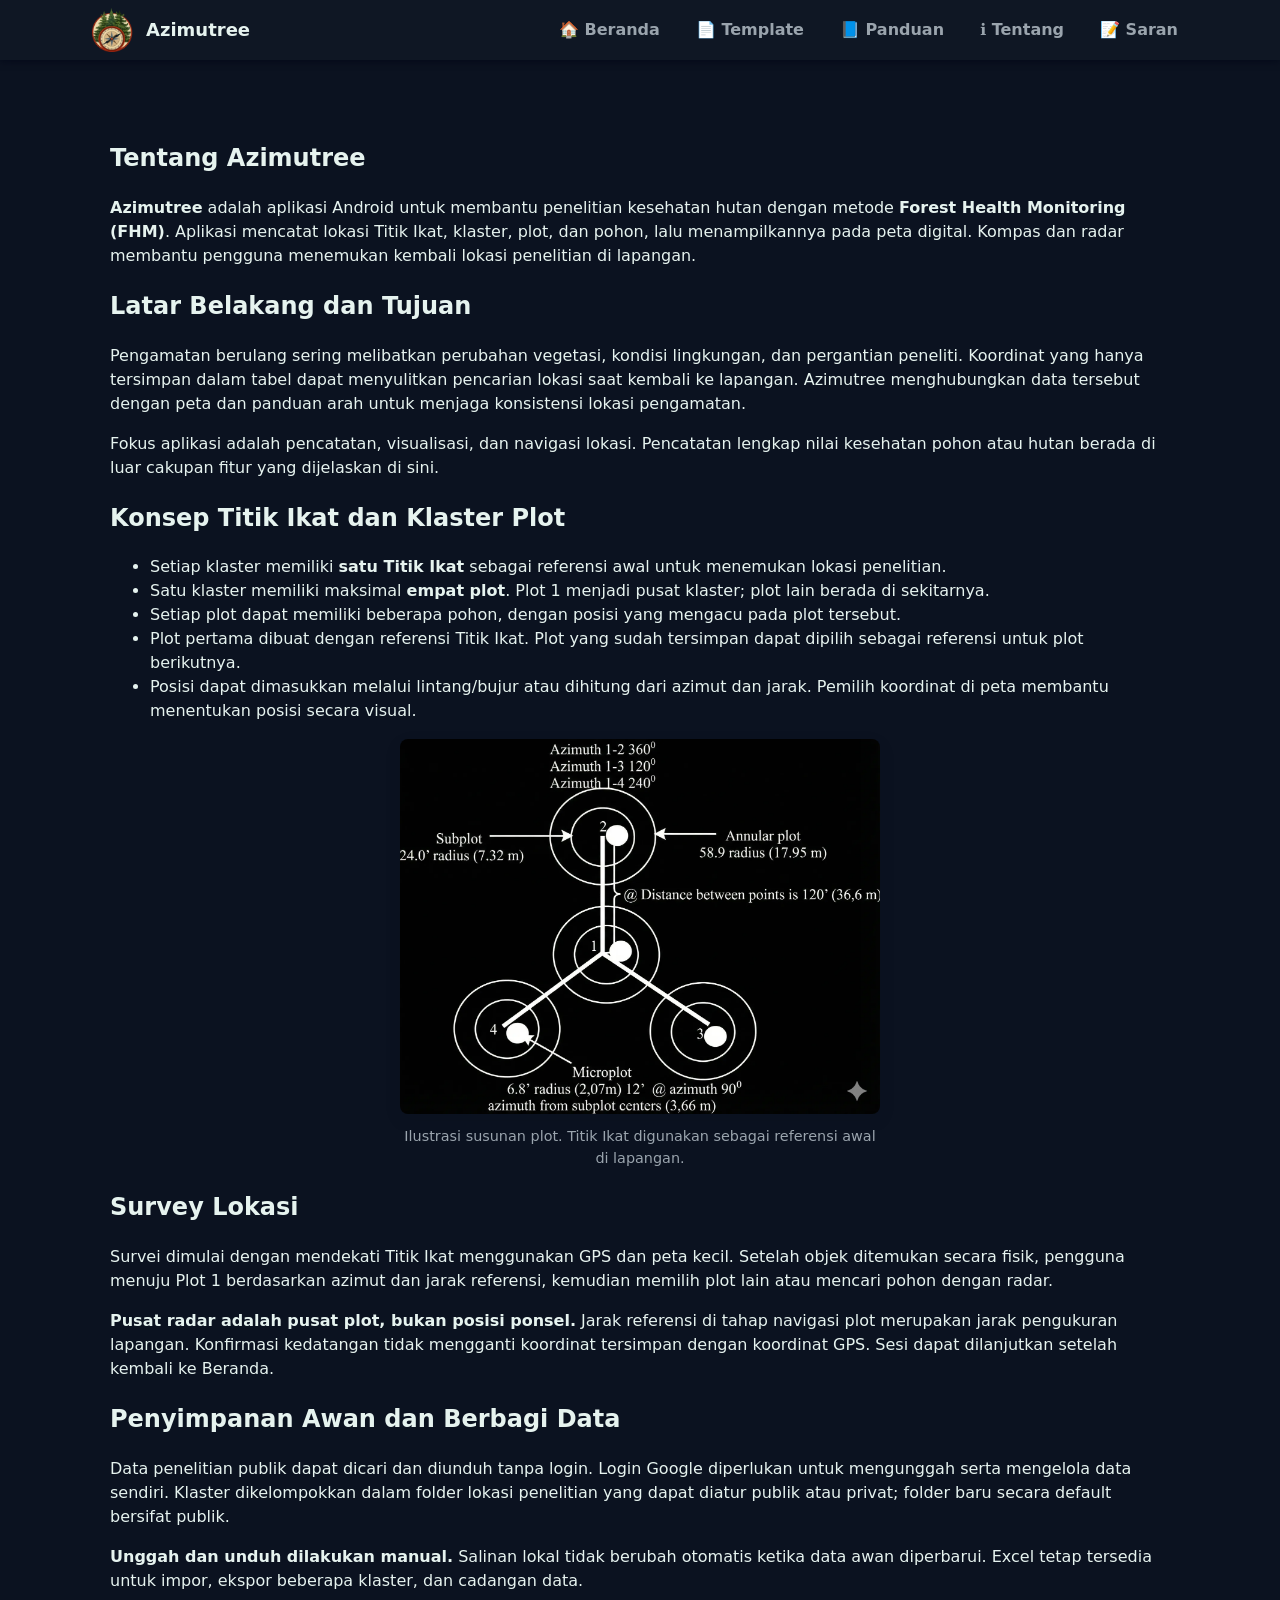
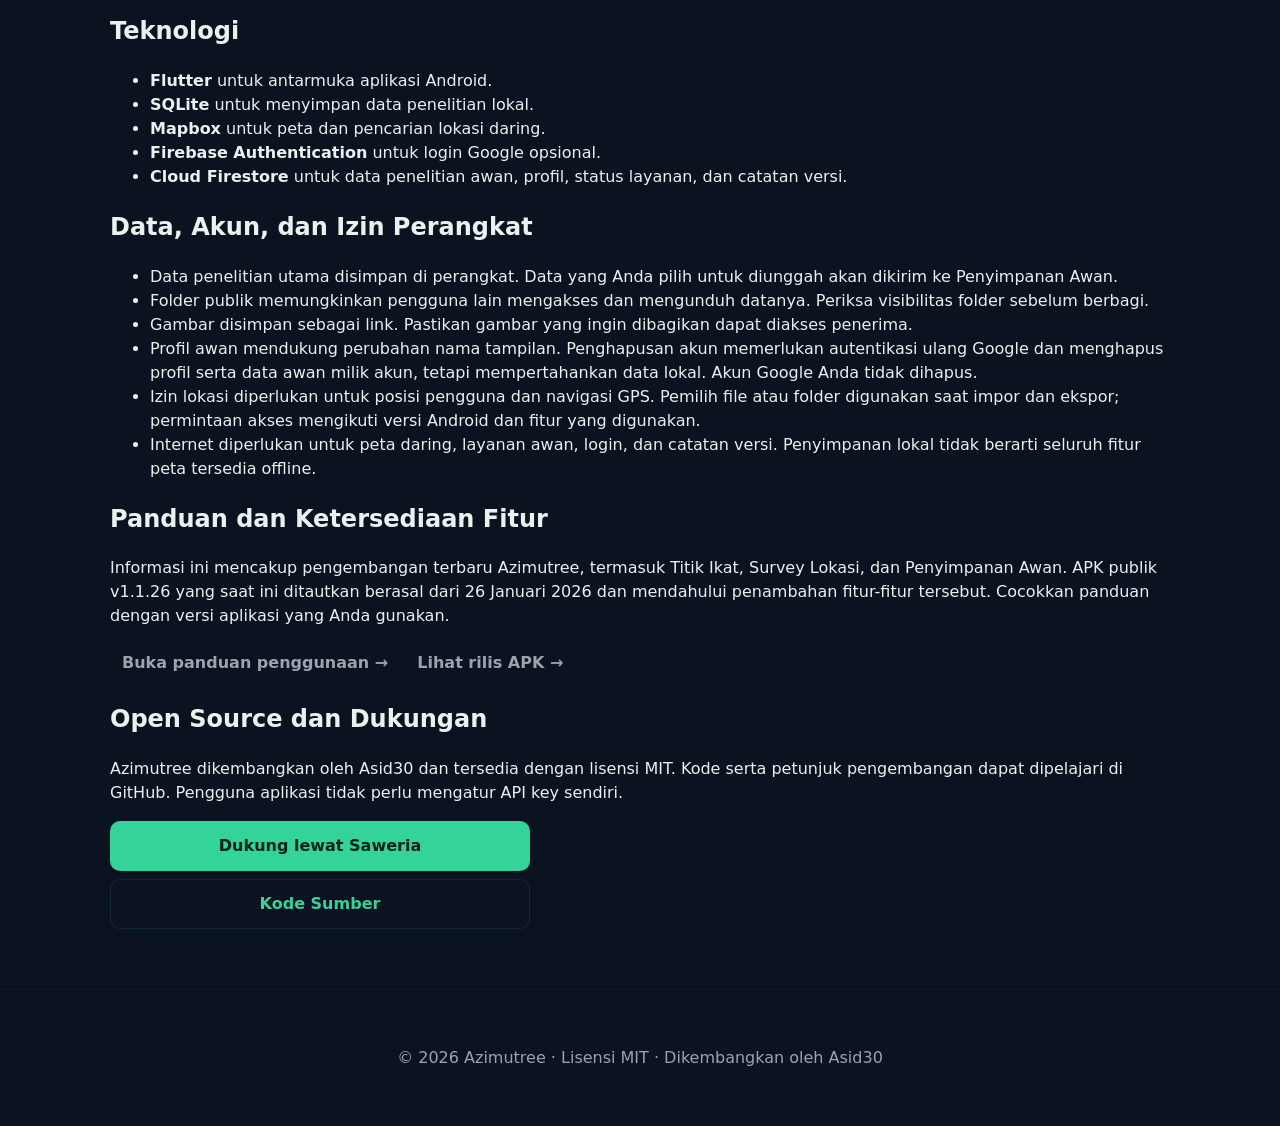
==== site/about/index.html @ f59fd8c0 "feat: static web" ====
<!DOCTYPE html>
<html lang="id"><head><meta charset="utf-8"><meta name="viewport" content="width=device-width,initial-scale=1"><title>Tentang Azimutree — Titik Ikat, Survey Lokasi, dan Penyimpanan Awan</title><meta name="description" content="Kenali Azimutree untuk pemetaan dan navigasi lokasi FHM: Titik Ikat, klaster, plot, pohon, survei lapangan, serta berbagi data penelitian."><link rel="icon" href="../icon.ico"><link rel="stylesheet" href="../assets/css/style.css"></head>
<body><header class="site-header appbar"><div class="container appbar-inner"><div class="appbar-left"><a class="brand" href="../"><img src="../assets/icon-128.webp" alt="Azimutree logo" class="logo"><span class="brand-text">Azimutree</span></a></div><div class="appbar-right"><nav class="appbar-nav" aria-label="Navigasi utama"><a class="app-link" href="../">🏠 Beranda</a><a class="app-link" href="../template/">📄 Template</a><a class="app-link" href="../panduan/">📘 Panduan</a><a class="app-link" href="../about/">ℹ️ Tentang</a><a class="app-link" href="https://forms.gle/7KE2jecH4CiNQxTg9" target="_blank" rel="noopener noreferrer">📝 Saran</a></nav><button id="menuToggle" class="menu-btn" aria-label="Buka menu" aria-controls="menu" aria-expanded="false">☰</button></div></div></header><nav id="menu" class="mobile-sidebar hidden" aria-label="Navigasi seluler" aria-hidden="true"><div class="container"><div class="mobile-sidebar-header"><h3>Menu</h3></div><a class="app-link" href="../">🏠 Beranda</a><a class="app-link" href="../template/">📄 Template</a><a class="app-link" href="../panduan/">📘 Panduan</a><a class="app-link" href="../about/">ℹ️ Tentang</a><a class="app-link" href="https://forms.gle/7KE2jecH4CiNQxTg9" target="_blank" rel="noopener noreferrer">📝 Saran</a></div></nav><main>
<section class="section"><div class="container">
    <h1>Tentang Azimutree</h1>
    <p><strong>Azimutree</strong> adalah aplikasi Android untuk membantu penelitian kesehatan hutan dengan metode <strong>Forest Health Monitoring (FHM)</strong>. Aplikasi mencatat lokasi Titik Ikat, klaster, plot, dan pohon, lalu menampilkannya pada peta digital. Kompas dan radar membantu pengguna menemukan kembali lokasi penelitian di lapangan.</p>
    <h2>Latar Belakang dan Tujuan</h2>
    <p>Pengamatan berulang sering melibatkan perubahan vegetasi, kondisi lingkungan, dan pergantian peneliti. Koordinat yang hanya tersimpan dalam tabel dapat menyulitkan pencarian lokasi saat kembali ke lapangan. Azimutree menghubungkan data tersebut dengan peta dan panduan arah untuk menjaga konsistensi lokasi pengamatan.</p>
    <p>Fokus aplikasi adalah pencatatan, visualisasi, dan navigasi lokasi. Pencatatan lengkap nilai kesehatan pohon atau hutan berada di luar cakupan fitur yang dijelaskan di sini.</p>
    <h2>Konsep Titik Ikat dan Klaster Plot</h2>
    <ul>
        <li>Setiap klaster memiliki <strong>satu Titik Ikat</strong> sebagai referensi awal untuk menemukan lokasi penelitian.</li>
        <li>Satu klaster memiliki maksimal <strong>empat plot</strong>. Plot 1 menjadi pusat klaster; plot lain berada di sekitarnya.</li>
        <li>Setiap plot dapat memiliki beberapa pohon, dengan posisi yang mengacu pada plot tersebut.</li>
        <li>Plot pertama dibuat dengan referensi Titik Ikat. Plot yang sudah tersimpan dapat dipilih sebagai referensi untuk plot berikutnya.</li>
        <li>Posisi dapat dimasukkan melalui lintang/bujur atau dihitung dari azimut dan jarak. Pemilih koordinat di peta membantu menentukan posisi secara visual.</li>
    </ul>
    <figure class="cluster-figure"><img loading="lazy" class="cluster-plot" src="../assets/dark-cl-plot.webp" alt="Ilustrasi susunan klaster dan plot"><figcaption>Ilustrasi susunan plot. Titik Ikat digunakan sebagai referensi awal di lapangan.</figcaption></figure>
    <h2>Survey Lokasi</h2>
    <p>Survei dimulai dengan mendekati Titik Ikat menggunakan GPS dan peta kecil. Setelah objek ditemukan secara fisik, pengguna menuju Plot 1 berdasarkan azimut dan jarak referensi, kemudian memilih plot lain atau mencari pohon dengan radar.</p>
    <p><strong>Pusat radar adalah pusat plot, bukan posisi ponsel.</strong> Jarak referensi di tahap navigasi plot merupakan jarak pengukuran lapangan. Konfirmasi kedatangan tidak mengganti koordinat tersimpan dengan koordinat GPS. Sesi dapat dilanjutkan setelah kembali ke Beranda.</p>
    <h2>Penyimpanan Awan dan Berbagi Data</h2>
    <p>Data penelitian publik dapat dicari dan diunduh tanpa login. Login Google diperlukan untuk mengunggah serta mengelola data sendiri. Klaster dikelompokkan dalam folder lokasi penelitian yang dapat diatur publik atau privat; folder baru secara default bersifat publik.</p>
    <p><strong>Unggah dan unduh dilakukan manual.</strong> Salinan lokal tidak berubah otomatis ketika data awan diperbarui. Excel tetap tersedia untuk impor, ekspor beberapa klaster, dan cadangan data.</p>
    <h2>Teknologi</h2>
    <ul>
        <li><strong>Flutter</strong> untuk antarmuka aplikasi Android.</li>
        <li><strong>SQLite</strong> untuk menyimpan data penelitian lokal.</li>
        <li><strong>Mapbox</strong> untuk peta dan pencarian lokasi daring.</li>
        <li><strong>Firebase Authentication</strong> untuk login Google opsional.</li>
        <li><strong>Cloud Firestore</strong> untuk data penelitian awan, profil, status layanan, dan catatan versi.</li>
    </ul>
    <h2>Data, Akun, dan Izin Perangkat</h2>
    <ul>
        <li>Data penelitian utama disimpan di perangkat. Data yang Anda pilih untuk diunggah akan dikirim ke Penyimpanan Awan.</li>
        <li>Folder publik memungkinkan pengguna lain mengakses dan mengunduh datanya. Periksa visibilitas folder sebelum berbagi.</li>
        <li>Gambar disimpan sebagai link. Pastikan gambar yang ingin dibagikan dapat diakses penerima.</li>
        <li>Profil awan mendukung perubahan nama tampilan. Penghapusan akun memerlukan autentikasi ulang Google dan menghapus profil serta data awan milik akun, tetapi mempertahankan data lokal. Akun Google Anda tidak dihapus.</li>
        <li>Izin lokasi diperlukan untuk posisi pengguna dan navigasi GPS. Pemilih file atau folder digunakan saat impor dan ekspor; permintaan akses mengikuti versi Android dan fitur yang digunakan.</li>
        <li>Internet diperlukan untuk peta daring, layanan awan, login, dan catatan versi. Penyimpanan lokal tidak berarti seluruh fitur peta tersedia offline.</li>
    </ul>
    <h2>Panduan dan Ketersediaan Fitur</h2>
    <p>Informasi ini mencakup pengembangan terbaru Azimutree, termasuk Titik Ikat, Survey Lokasi, dan Penyimpanan Awan. APK publik v1.1.26 yang saat ini ditautkan berasal dari 26 Januari 2026 dan mendahului penambahan fitur-fitur tersebut. Cocokkan panduan dengan versi aplikasi yang Anda gunakan.</p>
    <p><a class="app-link" href="../panduan/">Buka panduan penggunaan →</a> <a class="app-link" href="https://github.com/asid30/azimutree-flutter/releases" target="_blank" rel="noopener noreferrer">Lihat rilis APK →</a></p>
    <h2>Open Source dan Dukungan</h2>
    <p>Azimutree dikembangkan oleh Asid30 dan tersedia dengan lisensi MIT. Kode serta petunjuk pengembangan dapat dipelajari di GitHub. Pengguna aplikasi tidak perlu mengatur API key sendiri.</p>
    <div class="support-actions"><a class="btn primary" href="https://saweria.co/asid30" target="_blank" rel="noopener noreferrer">Dukung lewat Saweria</a> <a class="btn ghost" href="https://github.com/asid30/azimutree-flutter" target="_blank" rel="noopener noreferrer">Kode Sumber</a></div>
</div></section>
</main><footer class="site-footer"><div class="container"><p>© <span data-year>2026</span> Azimutree · Lisensi MIT · Dikembangkan oleh Asid30</p></div></footer><script src="../assets/js/app.js"></script><script src="../assets/js/static.js"></script></body></html>
---- site/assets/css/style.css ----
/* Simple minimal styles for Azimutree landing page */
:root{--bg:#0b1220;--accent:#34d399;--muted:#9aa4ad;--card:#0f1724;--text:#e6f3ef}
*{box-sizing:border-box}
body{margin:0;font-family:Inter,system-ui,-apple-system,Segoe UI,Roboto,Helvetica,Arial,sans-serif;background:var(--bg);color:var(--text);line-height:1.5}
.container{max-width:1100px;margin:0 auto;padding:1.25rem}
.site-header{background:var(--card);border-bottom:1px solid rgba(255,255,255,0.04)}
.header-inner{display:flex;align-items:center;justify-content:space-between}
.appbar-left{display:flex;align-items:center;gap:.5rem}
 .appbar-right{display:flex;align-items:center;gap:.5rem}
.brand{display:flex;align-items:center;gap:.5rem;text-decoration:none;color:var(--text)}
.logo{height:44px;width:auto;filter:brightness(.95)}
.brand-text{font-weight:600;font-size:1.125rem;color:var(--text)}
.brand{display:flex;align-items:center;gap:.5rem;text-decoration:none;color:var(--text);white-space:nowrap}
.logo{height:44px;width:auto;filter:brightness(.95);display:block}
.brand-text{font-weight:600;font-size:1.125rem;color:var(--text);line-height:1;margin-left:.25rem}
.appbar-left{min-width:0}
.appbar-repo-context{display:inline-flex;align-items:center;gap:.5rem;min-width:0}
.appbar-context{display:inline-flex;align-items:center;margin-left:.75rem;padding-left:.75rem;border-left:1px solid rgba(255,255,255,.12);color:var(--accent);font-weight:800;white-space:nowrap;text-decoration:none}
.appbar-context:hover{color:var(--text)}
.appbar-admin-badge{display:inline-flex;align-items:center;margin-left:.5rem;border:1px solid rgba(52,211,153,.2);border-radius:999px;background:rgba(52,211,153,.08);color:var(--accent);font-size:.78rem;font-weight:800;padding:.18rem .5rem;white-space:nowrap}
.nav{position:relative}
.menu{list-style:none;margin:0;padding:0;display:flex;gap:1rem}
.menu.hidden{display:none}
.menu a{color:var(--muted);text-decoration:none}
.menu-btn{display:none;border:0;background:transparent;font-size:1.25rem;cursor:pointer}
.menu-btn{display:none;border:0;background:transparent;font-size:1.25rem;cursor:pointer;color:var(--muted);padding:.25rem .5rem;border-radius:6px}

.hero{padding:3.5rem 0;background:linear-gradient(180deg,rgba(255,255,255,0.02) 0%, rgba(255,255,255,0.01) 100%)}
.hero h1{font-size:2.25rem;margin:.25rem 0;color:var(--text)}
.lead{color:var(--muted);max-width:60%;margin:0 0 1rem}
.cta{margin:1rem 0}
.btn{display:inline-block;padding:.6rem 1rem;border-radius:8px;text-decoration:none;font-weight:600;border:1px solid transparent}
.btn.primary{background:var(--accent);color:#07221a}
.btn.ghost{background:transparent;color:var(--accent);border-color:rgba(52,211,153,.12)}
.btn.danger{background:#f87171;color:#2a0707}
.btn.small{padding:.35rem .65rem;font-size:.875rem}

.screenshot-slider{margin-top:1.25rem}
.slider-container{overflow-x:auto;position:relative}
.screenshots{display:flex;gap:.5rem;overflow-x:auto;scroll-snap-type:x mandatory;scroll-behavior:smooth;-webkit-overflow-scrolling:touch}
.screenshots::-webkit-scrollbar{display:none}
.screenshots img{height:340px;object-fit:contain;object-position:center;border-radius:8px;background:linear-gradient(90deg,rgba(255,255,255,0.03),rgba(255,255,255,0.01));flex-shrink:0;scroll-snap-align:start;border:1px solid rgba(255,255,255,0.03);transition:transform .12s ease, box-shadow .12s ease}
.screenshots img.pressed{transform:scale(.96);box-shadow:0 12px 30px rgba(0,0,0,0.45);border-radius:10px}
.slider-dots{display:flex;justify-content:center;gap:.5rem;margin-top:1rem}
.dot{width:8px;height:8px;border-radius:50%;background:rgba(15,23,42,.2);cursor:pointer;transition:all .3s ease}
.dot.active{background:var(--accent);width:24px;border-radius:4px}

.section{padding:2.5rem 0}
.features{display:grid;grid-template-columns:repeat(2,1fr);gap:1rem;padding:0;margin:1rem 0;list-style:none}
.features{display:grid;grid-template-columns:repeat(2,1fr);gap:1rem;padding:0;margin:1rem 0;list-style:none}

/* Feature card styles */
.feature-card{padding:1rem;border-radius:10px;box-shadow:0 6px 18px rgba(2,6,23,.6);color:var(--text);background:var(--card)}
.feature-card h4{margin:0 0 .5rem;font-size:1.05rem;color:var(--text)}
.feature-card p{margin:0;color:var(--muted)}
.feature-1,
.feature-2,
.feature-3,
.feature-4,
.feature-5{
  background: var(--card);
}

.muted{background:var(--card);border-radius:8px}

/* Content images (figures) should never overflow their container */
.content-figure{width:100%;max-width:420px;height:auto;display:block;border-radius:8px;margin:0.75rem auto;box-shadow:0 6px 18px rgba(0,0,0,0.06)}

@media (min-width:1200px){
  .content-figure{max-width:520px;margin:0.75rem 0 0 0}
}

.site-footer{border-top:1px solid rgba(255,255,255,0.03);padding:1.25rem 0;text-align:center;color:var(--muted)}

/* App bar styles */
.appbar{position:sticky;top:0;z-index:50;background:var(--card);box-shadow:0 2px 6px rgba(2,6,23,.6);border-bottom:0}
.appbar-inner{display:flex;align-items:center;justify-content:space-between;padding:.5rem 0}
.appbar-nav{display:flex;gap:.75rem;align-items:center}
.app-link{display:inline-block;padding:.4rem .75rem;border-radius:8px;color:var(--muted);text-decoration:none;font-weight:600}
.app-link.active,.app-link:hover{background:rgba(52,211,153,.06);color:var(--accent)}
.appbar-menu{position:relative;display:inline-flex}
.appbar-menu-trigger{border:0;background:transparent;font:inherit;font-weight:600;cursor:pointer}
.appbar-dropdown{position:absolute;right:0;top:calc(100% + .5rem);z-index:60;min-width:190px;padding:.45rem;background:var(--card);border:1px solid rgba(255,255,255,.08);border-radius:8px;box-shadow:0 14px 34px rgba(2,6,23,.55)}
.appbar-dropdown-link{display:block;padding:.55rem .65rem;border-radius:7px;color:var(--text);text-decoration:none;font-weight:600;white-space:nowrap}
.appbar-dropdown-link:hover{background:rgba(52,211,153,.08);color:var(--accent)}

.notice{padding:.75rem 1rem;border-radius:8px;margin:1rem 0;font-weight:600}
.notice.success{background:rgba(52,211,153,.12);color:var(--accent);border:1px solid rgba(52,211,153,.22)}
.notice.error{background:rgba(248,113,113,.12);color:#fca5a5;border:1px solid rgba(248,113,113,.22)}
.notice a{color:inherit;text-decoration:underline;text-underline-offset:2px}
.persistent-notice{position:relative}
.repo-header{display:flex;align-items:flex-start;justify-content:space-between;gap:1rem;position:relative}
.repo-header h2{margin-top:0}
.repo-header p{margin-bottom:0}
.repo-auth{position:relative;flex:0 0 auto}
.repo-auth-trigger{display:inline-flex;align-items:center;gap:.5rem;border:1px solid rgba(52,211,153,.16);border-radius:999px;background:rgba(52,211,153,.06);color:var(--accent);font:inherit;font-weight:700;padding:.35rem .7rem;cursor:pointer}
.repo-auth-trigger{text-decoration:none}
.repo-auth-trigger:hover{background:rgba(52,211,153,.1)}
.repo-avatar{display:inline-flex;align-items:center;justify-content:center;width:24px;height:24px;border-radius:50%;background:var(--accent);color:#07221a;font-size:.8rem;font-weight:800}
.repo-dropdown{position:absolute;right:0;top:calc(100% + .5rem);z-index:40;width:240px;background:var(--card);border:1px solid rgba(255,255,255,0.08);border-radius:8px;box-shadow:0 14px 34px rgba(2,6,23,.55);padding:.75rem}
.repo-login-dropdown{width:300px}
.repo-upload-dropdown{width:340px}
.repo-dropdown h3{margin:0 0 .75rem}
.dropdown-heading{display:flex;align-items:center;justify-content:space-between;gap:.75rem;margin-bottom:.75rem}
.dropdown-heading h3{margin:0}
.dropdown-close{display:inline-flex;align-items:center;justify-content:center;width:30px;height:30px;border:1px solid rgba(255,255,255,.1);border-radius:8px;background:#0b1220;color:var(--text);font-size:1.15rem;line-height:1;cursor:pointer}
.dropdown-close:hover{background:rgba(248,113,113,.12);color:#fca5a5}
.repo-upload-backdrop{display:none}
.repo-dropdown-link{display:block;color:var(--text);text-decoration:none;border-radius:8px;padding:.6rem .7rem}
.repo-dropdown-link:hover{background:rgba(255,255,255,.05);color:var(--accent)}
.repo-dropdown-button{width:100%;border:0;background:transparent;font:inherit;text-align:left;cursor:pointer}
.repo-tabs{display:inline-flex;gap:.35rem;margin:1.25rem 0 0;padding:.25rem;border:1px solid rgba(255,255,255,0.06);border-radius:8px;background:var(--card)}
.repo-tab{border:0;border-radius:6px;background:transparent;color:var(--muted);font:inherit;font-weight:700;padding:.55rem .85rem;cursor:pointer}
.repo-tab:hover{color:var(--accent);background:rgba(52,211,153,.06)}
.repo-tab.active{background:var(--accent);color:#07221a}
.repo-section-block{margin-top:1.5rem}
.section-heading{margin-bottom:.75rem}
.section-heading-row{display:flex;align-items:flex-start;justify-content:space-between;gap:1rem}
.section-heading h3{margin:0;color:var(--text)}
.section-heading p{margin:.2rem 0 0;color:var(--muted)}
.repo-filter-toggle{display:inline-flex;align-items:center;gap:.5rem;border:1px solid rgba(52,211,153,.16);border-radius:999px;background:rgba(52,211,153,.06);color:var(--text);font-weight:700;padding:.35rem .7rem;cursor:pointer;white-space:nowrap}
.repo-filter-toggle input{width:16px;height:16px;accent-color:var(--accent);cursor:pointer}
.repo-filter-toggle:hover{background:rgba(52,211,153,.1)}
.repo-inline-action{position:relative;flex:0 0 auto}
.repo-layout{display:grid;grid-template-columns:minmax(0,1fr) 320px;gap:1rem;align-items:start;margin-top:1.25rem}
.repo-layout-public{grid-template-columns:1fr}
.repo-main,.repo-panel{background:var(--card);border:1px solid rgba(255,255,255,0.04);border-radius:8px}
.repo-main{overflow:hidden}
.repo-panel{padding:1rem}
.repo-table-wrap{overflow-x:auto}
.repo-table{width:100%;border-collapse:collapse;min-width:760px}
.repo-table th,.repo-table td{padding:.8rem;text-align:left;border-bottom:1px solid rgba(255,255,255,0.05);vertical-align:top}
.repo-table th{color:var(--accent);font-size:.9rem}
.repo-table td{color:var(--text)}
.repo-table tr:last-child td{border-bottom:0}
.dt-container{color:var(--text);padding:0 0 1rem}
.dt-container .dt-layout-row{gap:.75rem;margin:0;padding:1rem}
.dt-container .dt-layout-row:first-child{align-items:center;border-bottom:1px solid rgba(255,255,255,0.05)}
.dt-container .dt-layout-row:last-child{align-items:center;border-top:1px solid rgba(255,255,255,0.05)}
.dt-container .dt-length label,.dt-container .dt-search label,.dt-container .dt-info{color:var(--muted)}
.dt-container .dt-length select{min-width:58px}
.dt-container .dt-input{border:1px solid rgba(255,255,255,0.12) !important;border-radius:8px !important;background:#0b1220 !important;color:var(--text) !important;padding:.5rem .65rem !important;box-shadow:none !important}
.dt-container .dt-input:focus{border-color:rgba(52,211,153,.55) !important;outline:0 !important}
.dt-container .dt-search .dt-input{min-width:180px}
.dt-container .dt-paging{display:flex;gap:.3rem;flex-wrap:wrap;justify-content:flex-end}
.dt-container .dt-paging .dt-paging-button{border:1px solid rgba(255,255,255,0.1) !important;border-radius:7px !important;color:var(--text) !important;background:#0b1220 !important;padding:.45rem .75rem !important;box-shadow:none !important;min-width:2.25rem}
.dt-container .dt-paging .dt-paging-button *{color:var(--text) !important}
.dt-container .dt-paging .dt-paging-button.current{background:rgba(52,211,153,.18) !important;border-color:rgba(52,211,153,.38) !important;color:var(--text) !important}
.dt-container .dt-paging .dt-paging-button.current *{color:var(--text) !important}
.dt-container .dt-paging .dt-paging-button:not(.disabled):hover{background:rgba(52,211,153,.12) !important;border-color:rgba(52,211,153,.28) !important;color:var(--accent) !important}
.dt-container .dt-paging .dt-paging-button:not(.disabled):hover *{color:var(--accent) !important}
.dt-container .dt-paging .dt-paging-button.disabled,.dt-container .dt-paging .dt-paging-button.disabled:hover,.dt-container .dt-paging .dt-paging-button.disabled:active{background:rgba(255,255,255,.04) !important;color:#fff !important;border-color:rgba(255,255,255,.12) !important;opacity:.55;cursor:not-allowed !important}
.dt-container .dt-paging .dt-paging-button.disabled *,.dt-container .dt-paging .dt-paging-button.disabled:hover *,.dt-container .dt-paging .dt-paging-button.disabled:active *{color:#fff !important}
body div.dt-container div.dt-paging button.dt-paging-button,body div.dt-container div.dt-paging a.dt-paging-button{color:#fff !important}
body div.dt-container div.dt-paging button.dt-paging-button.disabled,body div.dt-container div.dt-paging button.dt-paging-button.disabled:hover,body div.dt-container div.dt-paging button.dt-paging-button.disabled:active,body div.dt-container div.dt-paging a.dt-paging-button.disabled,body div.dt-container div.dt-paging a.dt-paging-button.disabled:hover,body div.dt-container div.dt-paging a.dt-paging-button.disabled:active{color:#fff !important;background:rgba(255,255,255,.04) !important;border-color:rgba(255,255,255,.12) !important;opacity:.55}
.dt-container table.dataTable{margin:0 !important;border:0 !important}
table.dataTable thead th,table.dataTable thead td{border-bottom:1px solid rgba(255,255,255,0.06) !important}
table.dataTable tbody th,table.dataTable tbody td{border-top:0 !important}
table.dataTable thead th .dt-column-header{justify-content:flex-start;gap:.45rem}
table.dataTable thead th .dt-column-order{order:0;flex:0 0 12px}
table.dataTable thead th .dt-column-title{order:1;flex-grow:0}
table.dataTable thead th:first-child,table.dataTable tbody td:first-child{width:96px;text-align:center;white-space:nowrap}
table.dataTable thead th:first-child .dt-column-header{justify-content:center}
table.dataTable thead th:first-child .dt-column-title{flex-grow:0}
.archive-group-table.dataTable thead th:first-child,.archive-group-table.dataTable tbody td:first-child{width:auto;text-align:left;white-space:normal}
.archive-group-table.dataTable thead th:first-child .dt-column-header{justify-content:flex-start}
.archive-group-table.dataTable thead th:nth-child(1),.archive-group-table.dataTable tbody td:nth-child(1){width:24% !important}
.archive-group-table.dataTable thead th:nth-child(2),.archive-group-table.dataTable tbody td:nth-child(2){width:18% !important}
.archive-group-table.dataTable thead th:nth-child(3),.archive-group-table.dataTable tbody td:nth-child(3){width:16% !important}
.archive-group-table.dataTable thead th:nth-child(4),.archive-group-table.dataTable tbody td:nth-child(4){width:18% !important}
.archive-group-table.dataTable thead th:nth-child(5),.archive-group-table.dataTable tbody td:nth-child(5){width:24% !important}
.archive-group-table .repo-actions{flex-wrap:nowrap}
table.dataTable thead>tr>th.dt-orderable-asc:hover,table.dataTable thead>tr>th.dt-orderable-desc:hover{outline:0;color:var(--accent)}
table.dataTable.display>tbody>tr>*{box-shadow:none !important}
table.dataTable.display>tbody>tr:hover>*{box-shadow:inset 0 0 0 9999px rgba(255,255,255,.025) !important}
table.dataTable.stripe>tbody>tr:nth-child(odd)>*,table.dataTable.display>tbody>tr:nth-child(odd)>*{box-shadow:inset 0 0 0 9999px rgba(255,255,255,.01) !important}
.empty-state{text-align:center;color:var(--muted);padding:2rem !important}
.repo-actions{display:flex;gap:.55rem;align-items:center;flex-wrap:wrap}
.repo-actions .btn,.repo-actions button{margin:.12rem 0}
.repo-actions form{margin:0}
.repo-actions button{cursor:pointer}
.archive-group-actions{gap:.35rem;flex-wrap:nowrap}
.archive-group-actions form{display:inline-flex}
.archive-group-actions .action-chip{display:inline-flex;align-items:center;justify-content:center;min-height:34px;padding:.42rem .62rem;white-space:nowrap}
.uploader-popover{position:relative;display:inline-flex}
.uploader-trigger{border:0;background:transparent;color:var(--text);font:inherit;font-weight:700;padding:0;text-align:left;cursor:pointer;text-decoration:underline;text-decoration-color:rgba(52,211,153,.45);text-underline-offset:3px}
.uploader-trigger:hover,.uploader-trigger:focus{color:var(--accent);outline:0}
.uploader-card{position:absolute;left:0;top:calc(100% + .45rem);z-index:90;display:none;min-width:220px;max-width:280px;background:#0b1220;border:1px solid rgba(255,255,255,.1);border-radius:8px;box-shadow:0 16px 32px rgba(2,6,23,.55);padding:.85rem .75rem .75rem;color:var(--text)}
.uploader-card strong,.uploader-card span{display:block}
.uploader-card span{margin-top:.2rem;color:var(--muted);font-size:.88rem}
.uploader-card .btn{margin-top:.65rem}
.uploader-close{position:absolute;right:.45rem;top:.4rem;display:inline-flex;align-items:center;justify-content:center;width:24px;height:24px;border:1px solid rgba(255,255,255,.1);border-radius:6px;background:rgba(255,255,255,.04);color:var(--text);line-height:1;cursor:pointer}
.uploader-close:hover,.uploader-close:focus{background:rgba(248,113,113,.13);color:#fca5a5;outline:0}
.uploader-popover.open .uploader-card{display:block}
.repo-table th:nth-child(5),.repo-table td:nth-child(5){display:none}
.repo-table th:nth-child(5),.repo-table td:nth-child(5){display:table-cell}
.archive-group-mobile-summary{display:none}
.archive-mobile-summary{display:none}
.archive-mobile-summary strong{display:block;font-weight:700;color:var(--text)}
.archive-mobile-summary span{display:block;margin-top:.25rem;color:var(--muted);font-size:.85rem}
.archive-mobile-summary .uploader-card{display:none}
.archive-mobile-summary .uploader-popover.open .uploader-card{display:block}
.file-archive-table th:nth-child(5),.file-archive-table td:nth-child(5){display:none}
.mobile-row-actions{display:flex;gap:.45rem;flex-wrap:wrap;margin-top:.65rem}
.mobile-row-actions form{display:inline-flex;margin:0}
.icon-action{display:inline-flex;align-items:center;justify-content:center;width:30px;height:30px;border:1px solid rgba(255,255,255,.1);border-radius:7px;background:#0b1220;color:var(--text);font-weight:800;text-decoration:none;line-height:1;cursor:pointer}
.icon-action.download{background:rgba(52,211,153,.14);border-color:rgba(52,211,153,.28);color:var(--accent)}
.icon-action.danger{background:rgba(248,113,113,.12);border-color:rgba(248,113,113,.28);color:#fca5a5}
.icon-action:hover{filter:brightness(1.12)}
.panel-heading{display:flex;align-items:center;justify-content:space-between;gap:.75rem}
.panel-heading h3,.repo-panel h3{margin:0 0 .5rem}
.panel-note{color:var(--muted);font-size:.95rem;margin:.25rem 0 1rem}
.repo-form{display:flex;flex-direction:column;gap:.55rem}
.repo-form label{font-weight:700;color:var(--text)}
.repo-form input,.repo-form textarea,.repo-form select{width:100%;border:1px solid rgba(255,255,255,0.08);border-radius:8px;background:#0b1220;color:var(--text);padding:.7rem;font:inherit}
.repo-form input,.repo-form textarea,.repo-form select{color-scheme:dark}
.repo-form input[type="date"]::-webkit-calendar-picker-indicator{filter:invert(1);opacity:.85;cursor:pointer}
.repo-form textarea{resize:vertical}
.repo-form .btn{margin-top:.5rem;cursor:pointer}
.date-field{display:grid;grid-template-columns:minmax(0,1fr) auto;gap:.5rem;align-items:center}
.date-field .date-picker-button{margin-top:0;white-space:nowrap}
.password-field{position:relative;display:flex;align-items:center;width:100%}
.password-field input{width:100%;padding-right:4.8rem !important;border:1px solid rgba(255,255,255,0.08);border-radius:8px;background:#0b1220;color:var(--text);padding:.7rem;font:inherit}
.password-toggle{position:absolute;right:.35rem;top:50%;transform:translateY(-50%);border:1px solid rgba(255,255,255,.1);border-radius:6px;background:rgba(255,255,255,.04);color:var(--accent);font:inherit;font-size:.78rem;font-weight:700;padding:.32rem .45rem;cursor:pointer}
.password-toggle:hover,.password-toggle:focus{background:rgba(52,211,153,.12);outline:0}
.auth-page{display:flex;justify-content:center}
.auth-card{width:min(100%,520px);background:var(--card);border:1px solid rgba(255,255,255,0.04);border-radius:8px;padding:1.25rem}
.auth-card-head{display:flex;align-items:flex-start;justify-content:space-between;gap:1rem;margin-bottom:1rem}
.auth-card-head h2{margin:0}
.auth-switch{margin:1rem 0 0;color:var(--muted);font-size:.95rem}
.auth-switch.compact{font-size:.88rem}
.auth-switch a{color:var(--accent);text-decoration:none;font-weight:700}
.auth-switch a:hover{text-decoration:underline}
.auth-inline-actions{display:flex;gap:.5rem;align-items:center;flex-wrap:wrap;margin-top:1rem}
.auth-inline-actions form{margin:0}
.otp-input{text-align:center;font-size:1.4rem;font-weight:800;letter-spacing:.45rem}
.profile-panel{display:flex;align-items:center;justify-content:space-between;gap:1rem;background:var(--card);border:1px solid rgba(255,255,255,0.04);border-radius:8px;padding:1.25rem}
.profile-panel-main{display:flex;align-items:center;gap:1rem;min-width:0}
.profile-avatar{display:inline-flex;align-items:center;justify-content:center;width:54px;height:54px;border-radius:50%;background:var(--accent);color:#07221a;font-size:1.5rem;font-weight:800}
.profile-panel h2{margin:0}
.profile-back-btn{white-space:nowrap}
.profile-grid{display:grid;grid-template-columns:repeat(2,1fr);gap:1rem;margin-top:1rem}
.profile-card{background:var(--card);border:1px solid rgba(255,255,255,0.04);border-radius:8px;padding:1rem}
.profile-card h3{margin:0 0 .75rem}
.field-note{margin:-.2rem 0 .25rem;color:var(--muted);font-size:.86rem}
.field-note a{color:var(--accent)}
.danger-text{color:#fca5a5}
.profile-stat{background:var(--card);border:1px solid rgba(255,255,255,0.04);border-radius:8px;padding:1rem}
.profile-stat span{display:block;color:var(--muted);font-size:.9rem}
.profile-stat strong{display:block;margin-top:.25rem;font-size:1.75rem;color:var(--accent)}
.contact-field-head{display:flex;align-items:center;justify-content:space-between;gap:.75rem}
.contact-field-head span{font-size:.8rem;color:var(--muted)}
.public-contact-list{display:flex;flex-direction:column;gap:.5rem}
.public-contact-item{display:grid;grid-template-columns:minmax(0,1fr) 30px;gap:.45rem;align-items:center}
.public-contact-item .icon-action{width:30px;height:30px}
.contact-add-btn{align-self:flex-start;margin-top:.1rem !important}
.public-profile-grid{display:grid;grid-template-columns:1fr 1fr;gap:1rem;margin-top:1rem}
.profile-detail-list{display:grid;gap:.75rem;margin:0}
.profile-detail-list div{display:grid;gap:.15rem}
.profile-detail-list dt{color:var(--muted);font-size:.85rem}
.profile-detail-list dd{margin:0;color:var(--text);font-weight:700}
.public-contact-display{list-style:none;margin:0;padding:0;display:grid;gap:.5rem}
.public-contact-display li{border:1px solid rgba(255,255,255,.06);border-radius:8px;background:#0b1220;padding:.7rem}
.public-profile-stat{margin-top:1rem}
.admin-list{display:grid;gap:1rem}
.admin-tabs{margin-top:1rem}
.admin-summary-grid{display:grid;grid-template-columns:repeat(3,1fr);gap:1rem;margin-top:1rem}
.admin-create-user{margin-bottom:1rem}
.admin-user-card{display:grid;gap:.85rem}
.admin-card-head{display:flex;align-items:flex-start;justify-content:space-between;gap:1rem}
.admin-card-head strong,.admin-card-head span{display:block}
.admin-card-head span{color:var(--muted);font-size:.9rem}
.admin-form-grid{display:grid;grid-template-columns:repeat(3,minmax(0,1fr));gap:.75rem}
.admin-form-grid label{display:flex;flex-direction:column;gap:.35rem}
.admin-form-wide{grid-column:1 / -1;display:flex;flex-direction:column;gap:.35rem}
.admin-actions{gap:.45rem}
.admin-password-form{display:flex;align-items:center;gap:.45rem;flex-wrap:wrap;margin:0}
.admin-password-form .password-field{min-width:220px}
.admin-inline-check{width:max-content}
.admin-user-mobile-summary{display:none}
.admin-protected-note{display:inline-flex;align-items:center;min-height:34px;color:var(--muted);font-size:.85rem;font-weight:700}
.repo-empty-action{background:var(--card);border:1px solid rgba(255,255,255,0.04);border-radius:8px;padding:1rem;margin-top:1rem}
.form-helper-link{font-size:.85rem;color:var(--accent);text-decoration:none;margin-top:-.25rem}
.form-helper-link:hover{text-decoration:underline}
.location-suggest{position:relative}
.location-suggestions{position:absolute;left:0;right:0;top:calc(100% + .35rem);z-index:70;max-height:230px;overflow:auto;background:#0b1220;border:1px solid rgba(255,255,255,0.1);border-radius:8px;box-shadow:0 14px 30px rgba(2,6,23,.5);padding:.35rem}
.location-suggestions button{display:block;width:100%;border:0;border-radius:6px;background:transparent;color:var(--text);font:inherit;text-align:left;padding:.55rem .65rem;cursor:pointer}
.location-suggestions button:hover,.location-suggestions button:focus{background:rgba(52,211,153,.1);color:var(--accent);outline:0}
.location-suggestions .empty-state{padding:.65rem !important;text-align:left}

@media (max-width:800px){
  .lead{max-width:100%}
  .screenshots{gap:.75rem;padding:0 1rem}
  /* smaller slider images on phones but preserve full image (no crop) */
  .screenshots img{height:200px;max-width:80vw;width:auto;object-fit:contain;object-position:center}
  .screenshots{gap:.5rem;padding:0 0.75rem}
  /* smaller dots for mobile */
  .dot{width:6px;height:6px}
  .dot.active{width:14px}
  .features{grid-template-columns:1fr}
  .menu{flex-direction:column;align-items:flex-end;background:transparent}
  .menu-btn{display:block}
  /* Mobile appbar spacing adjustments */
  .appbar-inner{padding:1rem 0}
  .brand{align-items:center}
  .logo{height:40px}
    /* hide desktop nav and show mobile sidebar when used */
    .appbar-nav{display:none}
    .mobile-sidebar{display:block}

    /* On small screens show the menu button first, then brand (button then logo+text)
      by swapping region order. Also align items from the left. */
    .appbar-inner{justify-content:flex-start;gap:.75rem}
    .appbar-right{order:1}
    .appbar-left{order:2;flex:1;gap:.45rem;min-width:0}
    .appbar-right .menu-btn{order:1}
    .brand{margin-left:0}
    .appbar-repo-context{flex-direction:column;align-items:flex-start;gap:.1rem;margin-left:.25rem}
    .appbar-context{margin-left:0;padding-left:0;border-left:0;font-size:.84rem;line-height:1.1}
    .appbar-admin-badge{margin-left:0;font-size:.68rem;padding:.1rem .4rem;line-height:1.1}

    /* add a little space below the appbar so content doesn't butt against it */
    .appbar{padding-bottom:.5rem}
    main{padding-top:.5rem}

  /* Improve readability and tap targets on small screens */
  .section .container{padding:0 0.75rem}
  .section h2{font-size:1.25rem}
  .section p, .section li{font-size:.95rem}
  .section .btn{display:block;width:100%;padding:.75rem;text-align:center}
  .section .btn + .btn{margin-top:.5rem}
  .repo-header{align-items:flex-start}
  .repo-dropdown{position:fixed;left:1rem;right:1rem;top:5.25rem;width:auto}
  .repo-upload-dropdown{left:50%;right:auto;top:50%;width:min(340px,calc(100vw - 2rem));max-height:calc(100vh - 2rem);overflow:auto;transform:translate(-50%,-50%);z-index:131}
  .repo-upload-backdrop:not(.hidden){display:block;position:fixed;inset:0;background:rgba(2,6,23,.72);z-index:130}
  .section-heading-row{flex-direction:column}
  .repo-inline-action{width:auto}
  .repo-inline-action .repo-auth-trigger{width:auto;display:inline-flex}
  .repo-tabs{display:grid;grid-template-columns:1fr 1fr;width:100%}
  .repo-tab{width:100%;padding:.65rem .5rem}
  .repo-layout{grid-template-columns:1fr}
  .profile-grid{grid-template-columns:1fr}
  .admin-form-grid{grid-template-columns:1fr}
  .admin-summary-grid{grid-template-columns:1fr}
  .admin-card-head{flex-direction:column}
  .admin-password-form{align-items:stretch}
  .admin-password-form .password-field{min-width:0;width:100%}
  .admin-user-mobile-summary{display:grid;gap:.15rem;margin-top:.35rem;color:var(--muted);font-size:.82rem;line-height:1.3}
  .profile-panel{align-items:flex-start;flex-direction:column}
  .profile-back-btn{width:auto !important}
  .auth-card-head{flex-direction:column}
  .auth-card-head .btn,.auth-inline-actions .btn,.auth-inline-actions form{width:auto}
  .repo-panel{order:-1}
  .repo-actions{align-items:stretch}
  .repo-actions .btn,.repo-actions form,.repo-actions button{width:100%}
  .date-field{grid-template-columns:minmax(0,1fr) auto}
  .date-field .date-picker-button{display:inline-flex !important;align-items:center;justify-content:center;width:auto !important;padding:.62rem .75rem}
  .repo-actions{display:none}
  .repo-table{min-width:0}
  .repo-table th:nth-child(1),.repo-table td:nth-child(1){width:34%;min-width:92px}
  .repo-table th:nth-child(5),.repo-table td:nth-child(5){display:table-cell;width:auto}
  #adminUserTable.repo-table th:nth-child(2),#adminUserTable.repo-table td:nth-child(2),#adminUserTable.repo-table th:nth-child(3),#adminUserTable.repo-table td:nth-child(3),#adminUserTable.repo-table th:nth-child(4),#adminUserTable.repo-table td:nth-child(4),#adminUserTable.repo-table th:nth-child(5),#adminUserTable.repo-table td:nth-child(5){display:none}
  #adminUserTable.repo-table th:nth-child(1),#adminUserTable.repo-table td:nth-child(1){display:table-cell;width:62%;min-width:0;text-align:left;white-space:normal}
  #adminUserTable.repo-table th:nth-child(6),#adminUserTable.repo-table td:nth-child(6){display:table-cell;width:38%;min-width:96px}
  #adminUserTable .repo-actions{display:flex;flex-direction:column;align-items:flex-start;gap:.35rem}
  #adminUserTable .repo-actions .btn,#adminUserTable .repo-actions form,#adminUserTable .repo-actions button{width:auto;margin:0}
  #adminUserTable .archive-group-actions{flex-wrap:wrap}
  .archive-mobile-summary{display:none}
  table.archive-group-table th:nth-child(n+2),table.archive-group-table td:nth-child(n+2){display:none}
  table.archive-group-table th:nth-child(1),table.archive-group-table td:nth-child(1){display:table-cell;width:100%;min-width:0;text-align:left}
  table.archive-group-table.dataTable thead th:first-child .dt-column-header{justify-content:flex-start}
  .archive-title-desktop{display:none}
  .archive-group-mobile-summary{display:block}
  .archive-group-mobile-summary strong{display:block;color:var(--text);font-weight:800;line-height:1.35}
  .archive-group-mobile-summary span{display:block;margin-top:.25rem;color:var(--muted);font-size:.84rem;line-height:1.35}
  .archive-group-mobile-summary .mobile-row-actions{display:flex;align-items:center;gap:.45rem;margin-top:.75rem}
  .archive-group-mobile-summary .mobile-row-actions .btn{width:auto;display:inline-flex;align-items:center;justify-content:center;min-height:36px;padding:.45rem .7rem;margin:0}
  .file-archive-table th:nth-child(2),.file-archive-table td:nth-child(2),.file-archive-table th:nth-child(3),.file-archive-table td:nth-child(3),.file-archive-table th:nth-child(4),.file-archive-table td:nth-child(4),.file-archive-table th:nth-child(6),.file-archive-table td:nth-child(6){display:none}
  .file-archive-table th:nth-child(5),.file-archive-table td:nth-child(5){display:table-cell;width:66%}
  .file-archive-table .archive-mobile-summary{display:table-cell}
  .file-archive-table .mobile-row-actions{align-items:center}
  .file-archive-table .mobile-row-actions .icon-action{width:36px;height:36px;font-size:1rem}
  .mobile-row-actions .btn,.mobile-row-actions form,.mobile-row-actions button{width:auto}
  .uploader-popover{position:relative}
  .uploader-card{position:absolute;left:0;right:auto;top:calc(100% + .45rem);bottom:auto;min-width:min(240px,calc(100vw - 2rem));max-width:min(280px,calc(100vw - 2rem));z-index:120}
  .archive-mobile-summary .uploader-card{left:auto;right:0}
  .public-profile-grid{grid-template-columns:1fr}
}

  /* Template actions: align buttons horizontally on wide screens, stack on mobile */
  .template-actions{display:flex;gap:.5rem;align-items:center}
  .template-actions .btn{display:inline-block}
  @media (max-width:800px){
    .template-actions{flex-direction:column}
    .template-actions .btn{width:100%;display:block}
  }

  /* Support buttons styling (Saweria + GitHub follow) */
  .support-actions{display:flex;flex-direction:column;gap:.5rem;max-width:420px}
  .support-actions .btn{width:100%;padding:.75rem 1rem;border-radius:10px;text-align:center}
  .support-actions .btn.github-follow{background:transparent;color:var(--text);border:1px solid rgba(255,255,255,0.06)}
  .support-actions .btn.github-follow svg{fill:var(--text)}
  .support-actions .btn.github-follow:hover{background:rgba(255,255,255,0.02)}

@media (min-width:1200px){
  .slider-container{max-width:1200px;margin:0 auto;overflow-x:auto}
  .slider-container::-webkit-scrollbar{display:block;height:10px}
  .slider-container{scrollbar-width:thin}
  .screenshots{justify-content:flex-start;padding:0 1rem}
  .screenshots img{height:420px;max-width:520px}
}

/* Mobile sidebar styles */
.hidden{display:none !important}
.mobile-sidebar{position:fixed;left:0;top:0;height:100vh;width:260px;background:var(--card);box-shadow:2px 0 24px rgba(2,6,23,.6);padding:1rem;z-index:60;overflow:auto;transform:translateX(-110%);transition:transform .28s ease}
.mobile-sidebar .app-link{display:block;margin:0.5rem 0;padding:.6rem .75rem}
.mobile-sidebar:not(.hidden){transform:translateX(0)}
.mobile-sidebar .container{padding:0}

/* Mobile sidebar header + adjust padding so content isn't pushed down */
.mobile-sidebar-header{padding:0 0 .5rem;margin-bottom:.5rem;border-bottom:1px solid rgba(255,255,255,0.04);color:var(--text);font-weight:700}
@media (max-width:800px){
  .mobile-sidebar{padding:1rem}
}

/* small adjustment to ensure content under header not hidden */
main{padding-top:0}

/* Modal styles for download confirmation */
.modal{position:fixed;left:0;top:0;width:100%;height:100%;display:flex;align-items:center;justify-content:center;z-index:120}
.modal.hidden{display:none}
.modal-backdrop{position:absolute;left:0;top:0;width:100%;height:100%;background:rgba(2,6,23,0.6)}
.modal-box{position:relative;background:var(--card);color:var(--text);padding:1.25rem;border-radius:10px;max-width:520px;width:calc(100% - 2rem);box-shadow:0 10px 30px rgba(2,6,23,0.6);z-index:121}
.modal-box h3{margin:0;font-size:1.125rem}
.modal-message{padding:.75rem;margin:.75rem 0 .5rem}
.modal-warning{margin:.5rem 0 1rem;color:#fca5a5;font-weight:700}
.modal-actions{display:flex;gap:.5rem;justify-content:flex-end}
.modal-actions form{margin:0}
.modal-actions .btn.primary{background:var(--accent);color:#07221a}
.modal-actions .btn.danger{background:#f87171;color:#2a0707}
.modal-actions .btn.ghost{background:transparent;border:1px solid rgba(255,255,255,0.06);color:var(--muted)}
.danger-modal{border:1px solid rgba(248,113,113,.22)}

/* Hero overlay for tapped screenshots (fullscreen transition) */
.hero-overlay{position:fixed;inset:0;background:rgba(2,6,23,0.85);z-index:190;opacity:0;pointer-events:none;transition:opacity .24s ease}
.hero-overlay.open{opacity:1;pointer-events:auto}
.hero-image{position:fixed;z-index:200;transition:left .36s cubic-bezier(.22,.9,.3,1),top .36s cubic-bezier(.22,.9,.3,1),width .36s cubic-bezier(.22,.9,.3,1),height .36s cubic-bezier(.22,.9,.3,1),border-radius .36s ease;box-shadow:0 20px 60px rgba(0,0,0,0.6);overflow:hidden}
.hero-image img{display:block;width:100%;height:100%;object-fit:contain}

/* Cluster plot illustration: default reduced size, full-width on small screens */
.cluster-plot{max-width:480px;width:70%;height:auto;border-radius:8px;box-shadow:0 6px 18px rgba(2,6,23,0.08);display:block;margin:0.75rem auto}
@media (max-width:800px){
  .cluster-plot{width:100%;max-width:100%}
}

/* Public documentation and release availability. */
.release-note{font-size:.9rem;line-height:1.6;color:var(--muted);border-left:3px solid var(--accent);padding:.6rem .9rem;margin:1rem 0;text-align:left}
.release-note a{color:var(--accent)}
.screenshots img{width:auto}
.section [id]{scroll-margin-top:6rem}
.feature-card h3{margin-top:0;font-size:1.1rem}
figcaption{color:var(--muted);font-size:.9rem}
.cluster-figure figcaption{text-align:center;margin:.75rem auto 0;max-width:480px;line-height:1.5}
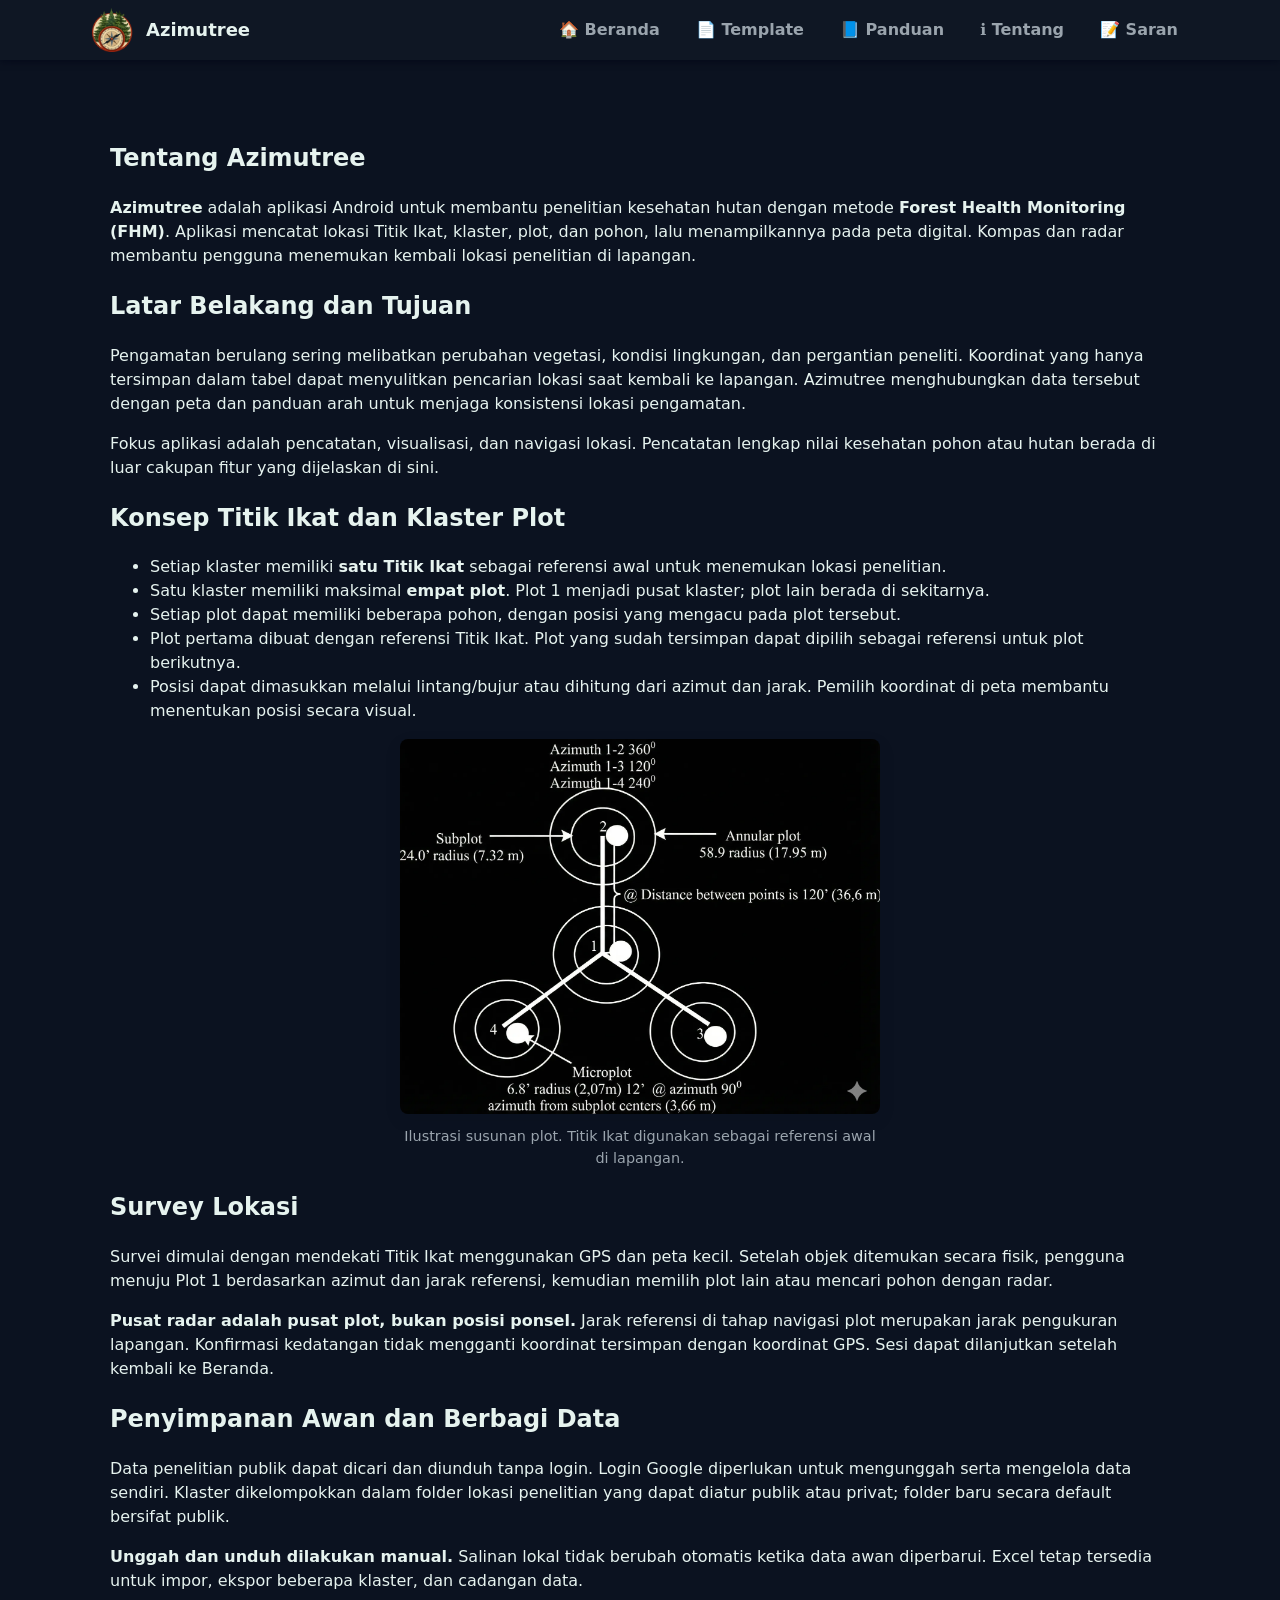
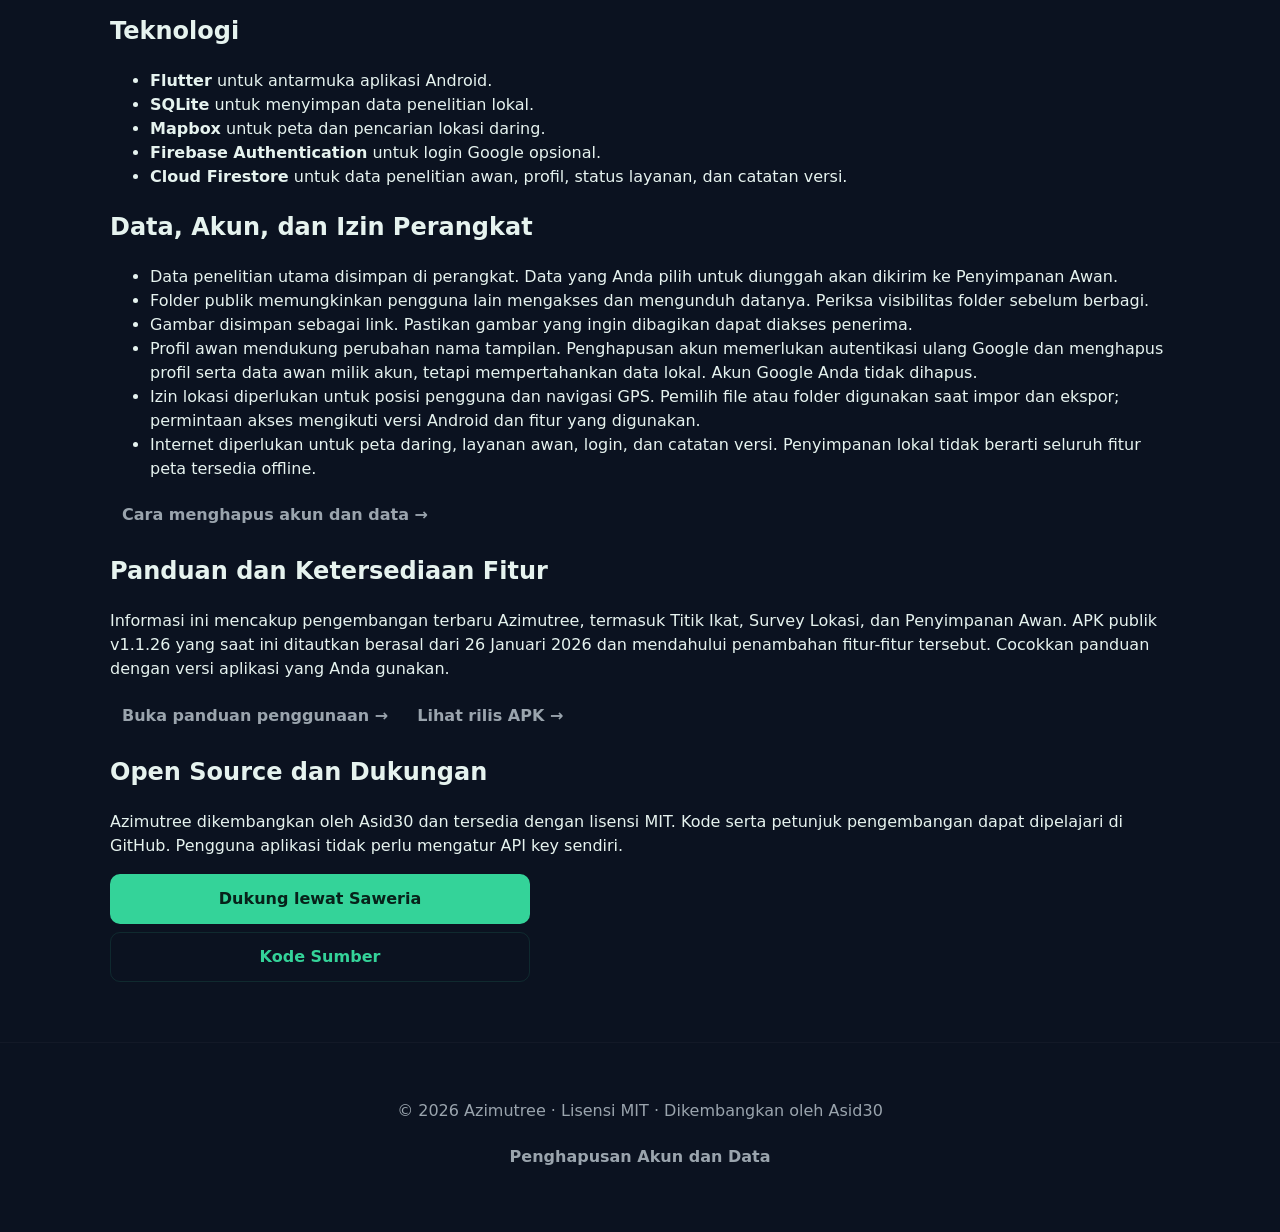
==== commit 693eae4e: "feat: add 'Penghapusan Akun dan Data' page and update links across site" ====
--- a/site/about/index.html
+++ b/site/about/index.html
@@ -39,6 +39,7 @@
         <li>Izin lokasi diperlukan untuk posisi pengguna dan navigasi GPS. Pemilih file atau folder digunakan saat impor dan ekspor; permintaan akses mengikuti versi Android dan fitur yang digunakan.</li>
         <li>Internet diperlukan untuk peta daring, layanan awan, login, dan catatan versi. Penyimpanan lokal tidak berarti seluruh fitur peta tersedia offline.</li>
     </ul>
+    <p><a class="app-link" href="../penghapusan-data/">Cara menghapus akun dan data →</a></p>
     <h2>Panduan dan Ketersediaan Fitur</h2>
     <p>Informasi ini mencakup pengembangan terbaru Azimutree, termasuk Titik Ikat, Survey Lokasi, dan Penyimpanan Awan. APK publik v1.1.26 yang saat ini ditautkan berasal dari 26 Januari 2026 dan mendahului penambahan fitur-fitur tersebut. Cocokkan panduan dengan versi aplikasi yang Anda gunakan.</p>
     <p><a class="app-link" href="../panduan/">Buka panduan penggunaan →</a> <a class="app-link" href="https://github.com/asid30/azimutree-flutter/releases" target="_blank" rel="noopener noreferrer">Lihat rilis APK →</a></p>
@@ -46,4 +47,4 @@
     <p>Azimutree dikembangkan oleh Asid30 dan tersedia dengan lisensi MIT. Kode serta petunjuk pengembangan dapat dipelajari di GitHub. Pengguna aplikasi tidak perlu mengatur API key sendiri.</p>
     <div class="support-actions"><a class="btn primary" href="https://saweria.co/asid30" target="_blank" rel="noopener noreferrer">Dukung lewat Saweria</a> <a class="btn ghost" href="https://github.com/asid30/azimutree-flutter" target="_blank" rel="noopener noreferrer">Kode Sumber</a></div>
 </div></section>
-</main><footer class="site-footer"><div class="container"><p>© <span data-year>2026</span> Azimutree · Lisensi MIT · Dikembangkan oleh Asid30</p></div></footer><script src="../assets/js/app.js"></script><script src="../assets/js/static.js"></script></body></html>
+</main><footer class="site-footer"><div class="container"><p>© <span data-year>2026</span> Azimutree · Lisensi MIT · Dikembangkan oleh Asid30</p><p><a class="app-link" href="../penghapusan-data/">Penghapusan Akun dan Data</a></p></div></footer><script src="../assets/js/app.js"></script><script src="../assets/js/static.js"></script></body></html>
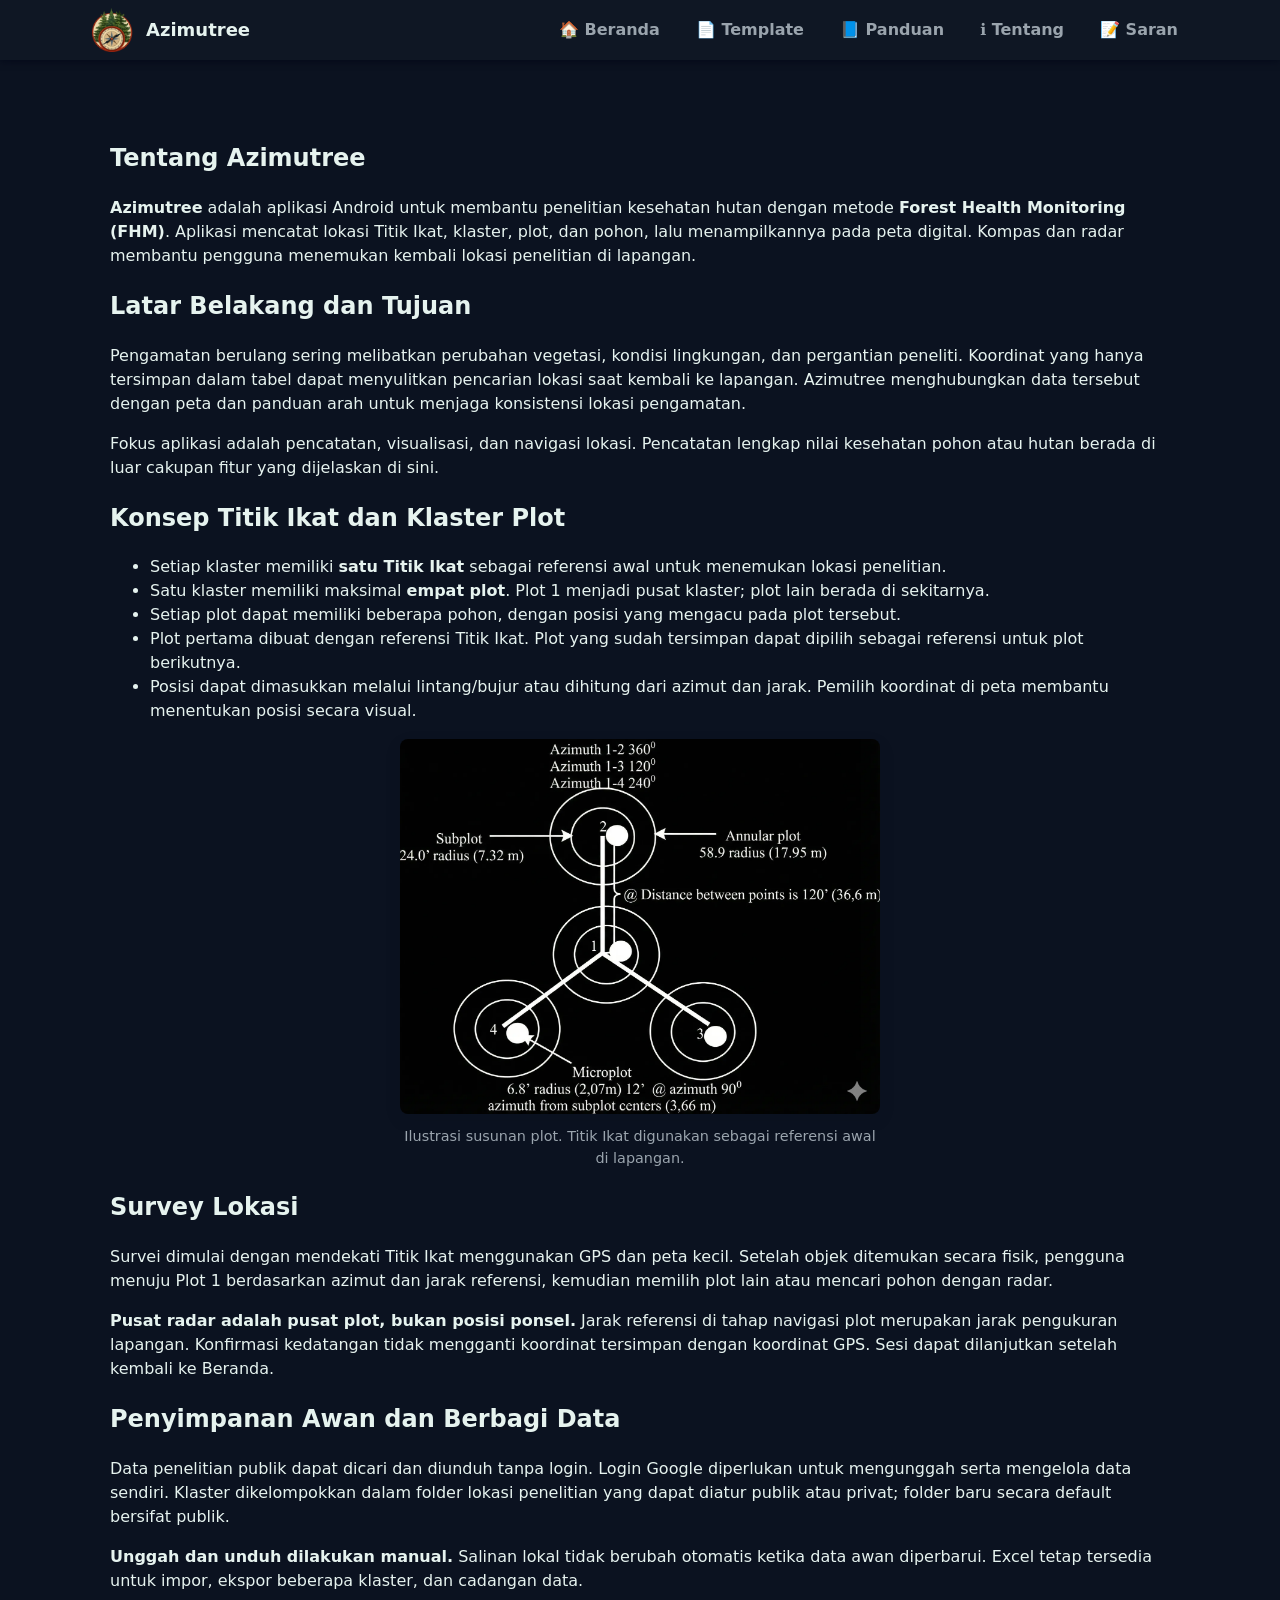
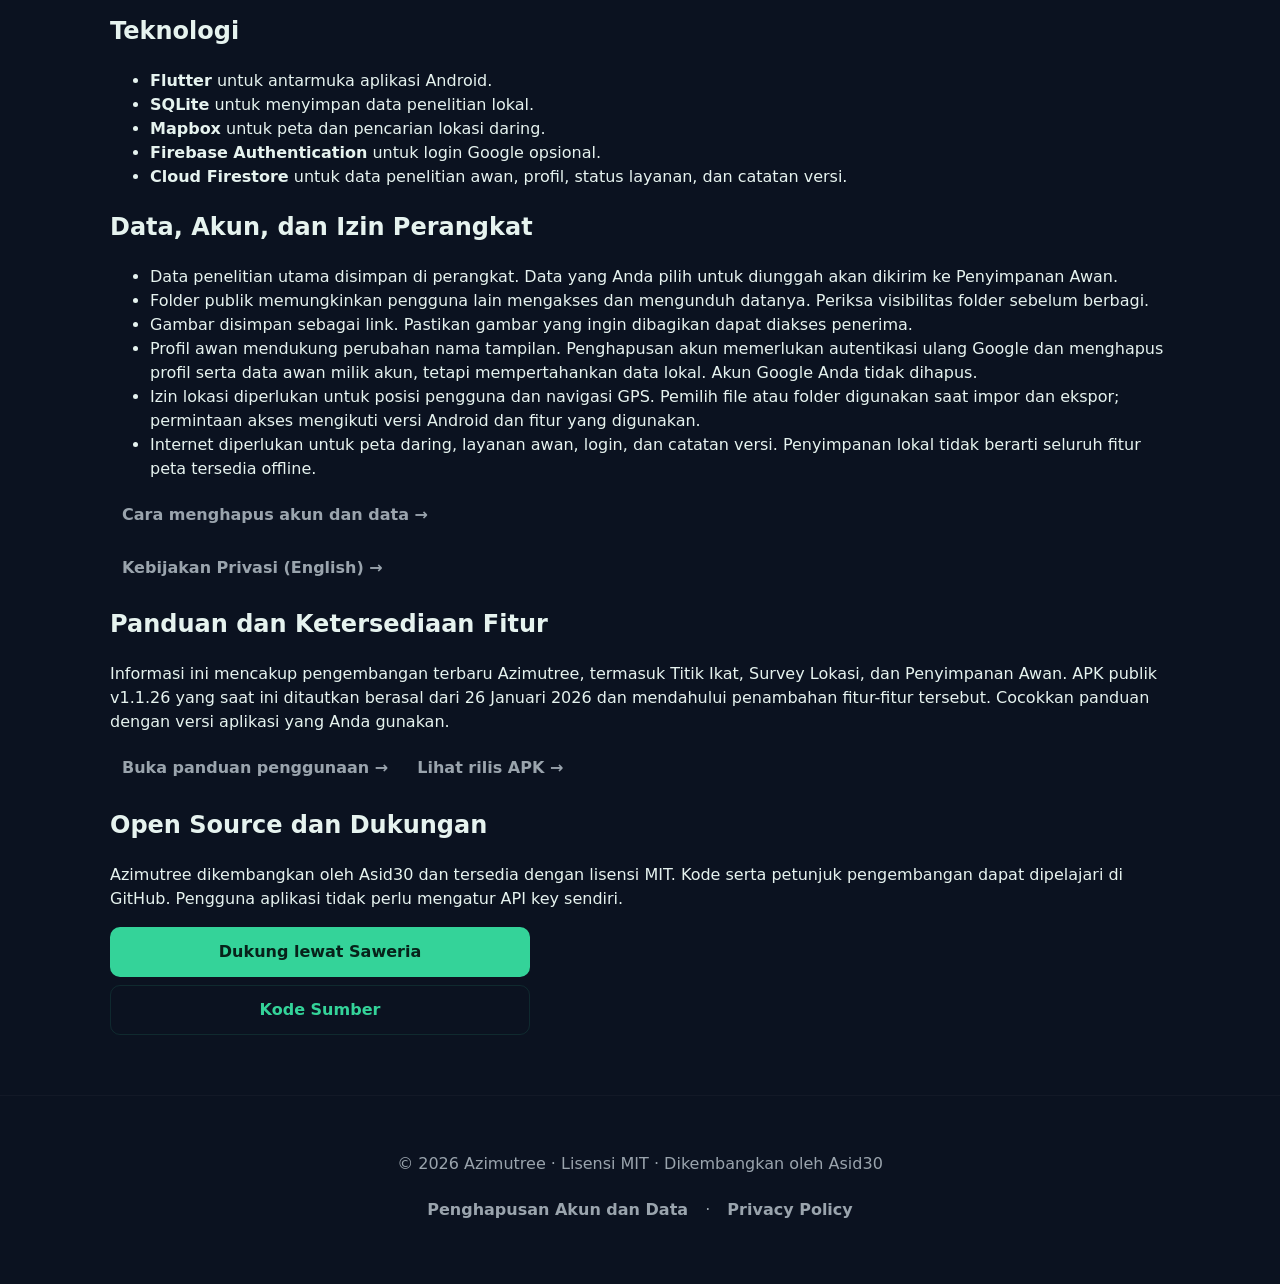
==== commit c15fcef3: "feat: Update website links and add Privacy Policy page; enhance footer links across multiple pages f" ====
--- a/site/about/index.html
+++ b/site/about/index.html
@@ -1,6 +1,6 @@
 <!DOCTYPE html>
 <html lang="id"><head><meta charset="utf-8"><meta name="viewport" content="width=device-width,initial-scale=1"><title>Tentang Azimutree — Titik Ikat, Survey Lokasi, dan Penyimpanan Awan</title><meta name="description" content="Kenali Azimutree untuk pemetaan dan navigasi lokasi FHM: Titik Ikat, klaster, plot, pohon, survei lapangan, serta berbagi data penelitian."><link rel="icon" href="../icon.ico"><link rel="stylesheet" href="../assets/css/style.css"></head>
-<body><header class="site-header appbar"><div class="container appbar-inner"><div class="appbar-left"><a class="brand" href="../"><img src="../assets/icon-128.webp" alt="Azimutree logo" class="logo"><span class="brand-text">Azimutree</span></a></div><div class="appbar-right"><nav class="appbar-nav" aria-label="Navigasi utama"><a class="app-link" href="../">🏠 Beranda</a><a class="app-link" href="../template/">📄 Template</a><a class="app-link" href="../panduan/">📘 Panduan</a><a class="app-link" href="../about/">ℹ️ Tentang</a><a class="app-link" href="https://forms.gle/7KE2jecH4CiNQxTg9" target="_blank" rel="noopener noreferrer">📝 Saran</a></nav><button id="menuToggle" class="menu-btn" aria-label="Buka menu" aria-controls="menu" aria-expanded="false">☰</button></div></div></header><nav id="menu" class="mobile-sidebar hidden" aria-label="Navigasi seluler" aria-hidden="true"><div class="container"><div class="mobile-sidebar-header"><h3>Menu</h3></div><a class="app-link" href="../">🏠 Beranda</a><a class="app-link" href="../template/">📄 Template</a><a class="app-link" href="../panduan/">📘 Panduan</a><a class="app-link" href="../about/">ℹ️ Tentang</a><a class="app-link" href="https://forms.gle/7KE2jecH4CiNQxTg9" target="_blank" rel="noopener noreferrer">📝 Saran</a></div></nav><main>
+<body><header class="site-header appbar"><div class="container appbar-inner"><div class="appbar-left"><a class="brand" href="../"><img src="../assets/icon-128.webp" alt="Azimutree logo" class="logo"><span class="brand-text">Azimutree</span></a></div><div class="appbar-right"><nav class="appbar-nav" aria-label="Navigasi utama"><a class="app-link" href="../">🏠 Beranda</a><a class="app-link" href="../template/">📄 Template</a><a class="app-link" href="../guide/">📘 Panduan</a><a class="app-link" href="../about/">ℹ️ Tentang</a><a class="app-link" href="https://forms.gle/7KE2jecH4CiNQxTg9" target="_blank" rel="noopener noreferrer">📝 Saran</a></nav><button id="menuToggle" class="menu-btn" aria-label="Buka menu" aria-controls="menu" aria-expanded="false">☰</button></div></div></header><nav id="menu" class="mobile-sidebar hidden" aria-label="Navigasi seluler" aria-hidden="true"><div class="container"><div class="mobile-sidebar-header"><h3>Menu</h3></div><a class="app-link" href="../">🏠 Beranda</a><a class="app-link" href="../template/">📄 Template</a><a class="app-link" href="../guide/">📘 Panduan</a><a class="app-link" href="../about/">ℹ️ Tentang</a><a class="app-link" href="https://forms.gle/7KE2jecH4CiNQxTg9" target="_blank" rel="noopener noreferrer">📝 Saran</a></div></nav><main>
 <section class="section"><div class="container">
     <h1>Tentang Azimutree</h1>
     <p><strong>Azimutree</strong> adalah aplikasi Android untuk membantu penelitian kesehatan hutan dengan metode <strong>Forest Health Monitoring (FHM)</strong>. Aplikasi mencatat lokasi Titik Ikat, klaster, plot, dan pohon, lalu menampilkannya pada peta digital. Kompas dan radar membantu pengguna menemukan kembali lokasi penelitian di lapangan.</p>
@@ -39,12 +39,13 @@
         <li>Izin lokasi diperlukan untuk posisi pengguna dan navigasi GPS. Pemilih file atau folder digunakan saat impor dan ekspor; permintaan akses mengikuti versi Android dan fitur yang digunakan.</li>
         <li>Internet diperlukan untuk peta daring, layanan awan, login, dan catatan versi. Penyimpanan lokal tidak berarti seluruh fitur peta tersedia offline.</li>
     </ul>
-    <p><a class="app-link" href="../penghapusan-data/">Cara menghapus akun dan data →</a></p>
+    <p><a class="app-link" href="../account-deletion/">Cara menghapus akun dan data →</a></p>
+    <p><a class="app-link" href="../privacy-policy/">Kebijakan Privasi (English) →</a></p>
     <h2>Panduan dan Ketersediaan Fitur</h2>
     <p>Informasi ini mencakup pengembangan terbaru Azimutree, termasuk Titik Ikat, Survey Lokasi, dan Penyimpanan Awan. APK publik v1.1.26 yang saat ini ditautkan berasal dari 26 Januari 2026 dan mendahului penambahan fitur-fitur tersebut. Cocokkan panduan dengan versi aplikasi yang Anda gunakan.</p>
-    <p><a class="app-link" href="../panduan/">Buka panduan penggunaan →</a> <a class="app-link" href="https://github.com/asid30/azimutree-flutter/releases" target="_blank" rel="noopener noreferrer">Lihat rilis APK →</a></p>
+    <p><a class="app-link" href="../guide/">Buka panduan penggunaan →</a> <a class="app-link" href="https://github.com/asid30/azimutree-flutter/releases" target="_blank" rel="noopener noreferrer">Lihat rilis APK →</a></p>
     <h2>Open Source dan Dukungan</h2>
     <p>Azimutree dikembangkan oleh Asid30 dan tersedia dengan lisensi MIT. Kode serta petunjuk pengembangan dapat dipelajari di GitHub. Pengguna aplikasi tidak perlu mengatur API key sendiri.</p>
     <div class="support-actions"><a class="btn primary" href="https://saweria.co/asid30" target="_blank" rel="noopener noreferrer">Dukung lewat Saweria</a> <a class="btn ghost" href="https://github.com/asid30/azimutree-flutter" target="_blank" rel="noopener noreferrer">Kode Sumber</a></div>
 </div></section>
-</main><footer class="site-footer"><div class="container"><p>© <span data-year>2026</span> Azimutree · Lisensi MIT · Dikembangkan oleh Asid30</p><p><a class="app-link" href="../penghapusan-data/">Penghapusan Akun dan Data</a></p></div></footer><script src="../assets/js/app.js"></script><script src="../assets/js/static.js"></script></body></html>
+</main><footer class="site-footer"><div class="container"><p>© <span data-year>2026</span> Azimutree · Lisensi MIT · Dikembangkan oleh Asid30</p><p><a class="app-link" href="../account-deletion/">Penghapusan Akun dan Data</a> · <a class="app-link" href="../privacy-policy/">Privacy Policy</a></p></div></footer><script src="../assets/js/app.js"></script><script src="../assets/js/static.js"></script></body></html>
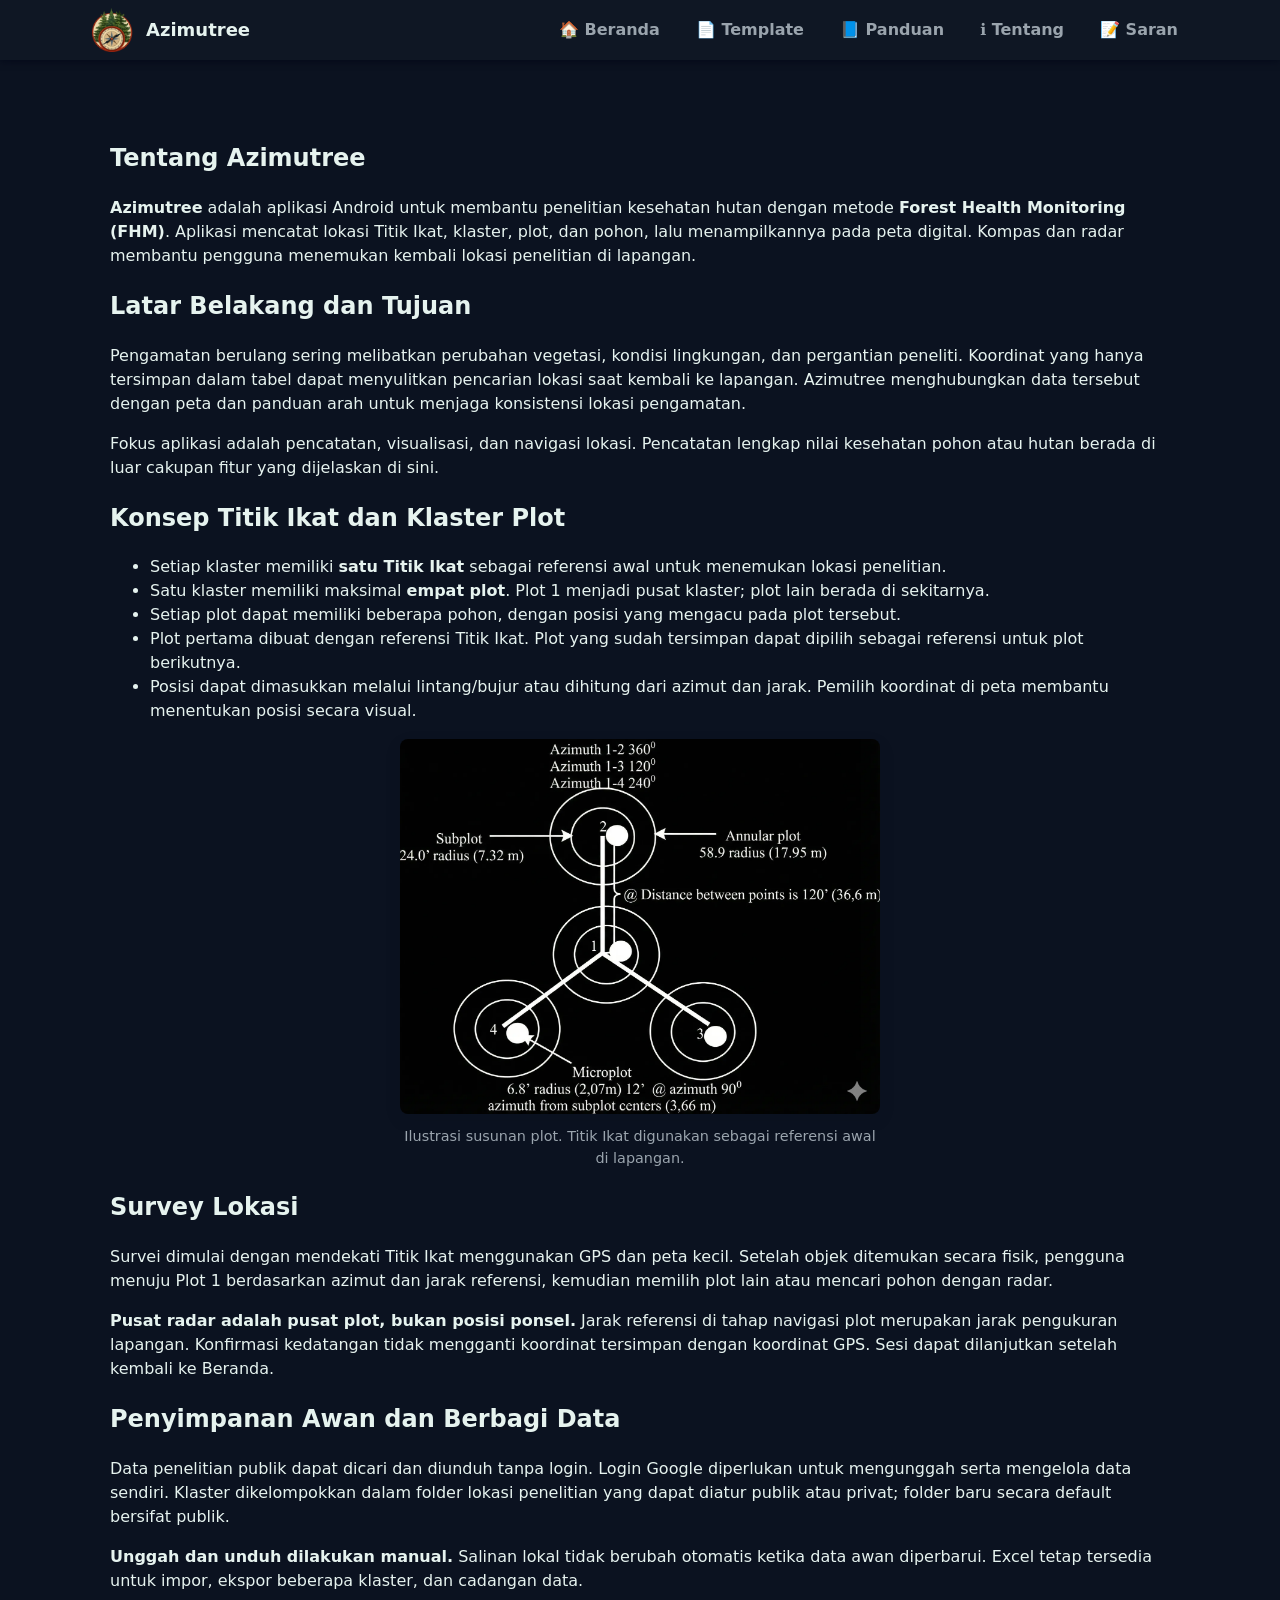
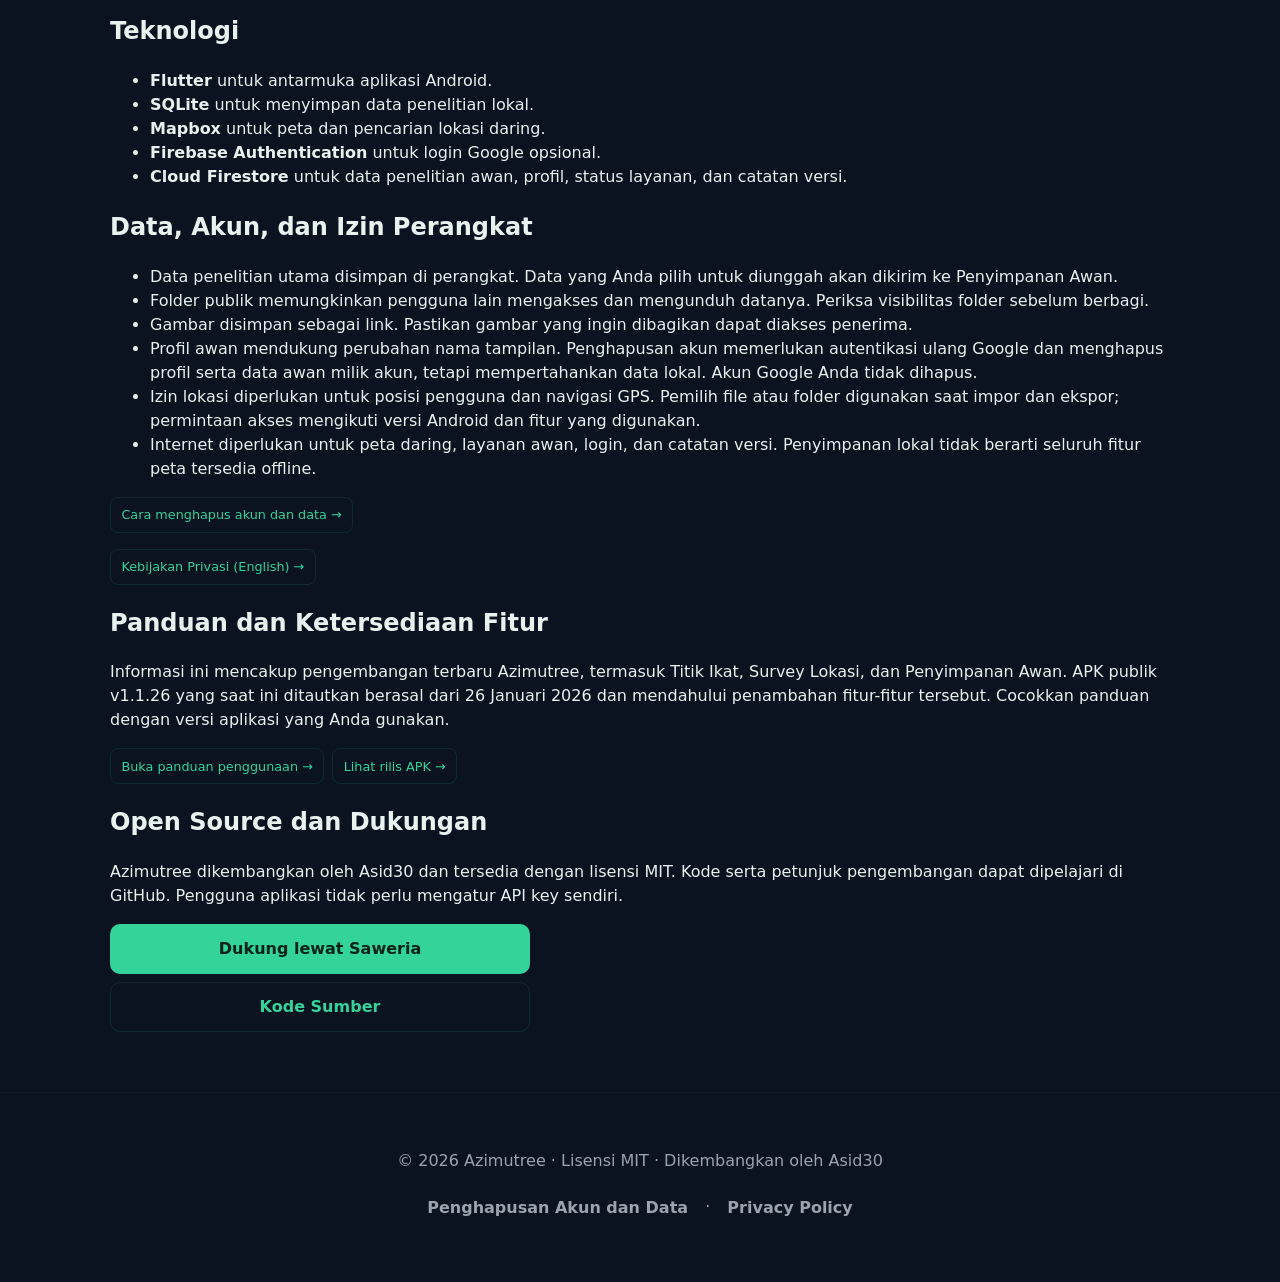
==== commit 8d837474: "feat: Enhance download options with Google Play button and dialog; update about page links for consi" ====
--- a/site/about/index.html
+++ b/site/about/index.html
@@ -39,11 +39,11 @@
         <li>Izin lokasi diperlukan untuk posisi pengguna dan navigasi GPS. Pemilih file atau folder digunakan saat impor dan ekspor; permintaan akses mengikuti versi Android dan fitur yang digunakan.</li>
         <li>Internet diperlukan untuk peta daring, layanan awan, login, dan catatan versi. Penyimpanan lokal tidak berarti seluruh fitur peta tersedia offline.</li>
     </ul>
-    <p><a class="app-link" href="../account-deletion/">Cara menghapus akun dan data →</a></p>
-    <p><a class="app-link" href="../privacy-policy/">Kebijakan Privasi (English) →</a></p>
+    <p class="about-actions"><a class="btn ghost mirror-button" href="../account-deletion/">Cara menghapus akun dan data →</a></p>
+    <p class="about-actions"><a class="btn ghost mirror-button" href="../privacy-policy/">Kebijakan Privasi (English) →</a></p>
     <h2>Panduan dan Ketersediaan Fitur</h2>
     <p>Informasi ini mencakup pengembangan terbaru Azimutree, termasuk Titik Ikat, Survey Lokasi, dan Penyimpanan Awan. APK publik v1.1.26 yang saat ini ditautkan berasal dari 26 Januari 2026 dan mendahului penambahan fitur-fitur tersebut. Cocokkan panduan dengan versi aplikasi yang Anda gunakan.</p>
-    <p><a class="app-link" href="../guide/">Buka panduan penggunaan →</a> <a class="app-link" href="https://github.com/asid30/azimutree-flutter/releases" target="_blank" rel="noopener noreferrer">Lihat rilis APK →</a></p>
+    <p class="about-actions"><a class="btn ghost mirror-button" href="../guide/">Buka panduan penggunaan →</a> <a class="btn ghost mirror-button" href="https://github.com/asid30/azimutree-flutter/releases" target="_blank" rel="noopener noreferrer">Lihat rilis APK →</a></p>
     <h2>Open Source dan Dukungan</h2>
     <p>Azimutree dikembangkan oleh Asid30 dan tersedia dengan lisensi MIT. Kode serta petunjuk pengembangan dapat dipelajari di GitHub. Pengguna aplikasi tidak perlu mengatur API key sendiri.</p>
     <div class="support-actions"><a class="btn primary" href="https://saweria.co/asid30" target="_blank" rel="noopener noreferrer">Dukung lewat Saweria</a> <a class="btn ghost" href="https://github.com/asid30/azimutree-flutter" target="_blank" rel="noopener noreferrer">Kode Sumber</a></div>
--- a/site/assets/css/style.css
+++ b/site/assets/css/style.css
@@ -461,3 +461,28 @@
 .feature-card h3{margin-top:0;font-size:1.1rem}
 figcaption{color:var(--muted);font-size:.9rem}
 .cluster-figure figcaption{text-align:center;margin:.75rem auto 0;max-width:480px;line-height:1.5}
+
+/* App download choices */
+.download-options{display:flex;flex-direction:column;align-items:flex-start;gap:.75rem;margin:1rem 0}
+.download-options > .btn{display:inline-flex;align-items:center;justify-content:center;margin:0;min-height:58px;box-sizing:border-box}
+.play-store-button{gap:.75rem;padding:.6rem 1rem;background:#101820;color:#fff;border:1px solid #52616b;font:inherit;cursor:pointer;text-align:left;transition:background .15s,border-color .15s}
+.play-store-button:hover{background:#1b2933;border-color:var(--accent)}
+.play-store-button:focus-visible{outline:3px solid var(--accent);outline-offset:3px}
+.play-store-button img{object-fit:contain;flex-shrink:0}
+.play-store-label{display:flex;flex-direction:column;gap:.15rem;line-height:1.2}
+.play-store-status{font-size:.72rem;font-weight:400;color:#cbd5e1}
+.play-store-name{font-size:1.15rem;font-weight:700}
+.play-store-dialog{box-sizing:border-box;width:calc(100% - 2rem);max-width:440px;padding:1.75rem;border:1px solid rgba(52,211,153,.25);border-radius:16px;background:var(--card);color:var(--text);box-shadow:0 24px 80px rgba(0,0,0,.4);text-align:center}
+.play-store-dialog::backdrop{background:rgba(2,6,23,.75)}
+.play-store-dialog h2{font-size:1.25rem;margin:1rem 0 .75rem}
+.play-store-dialog p{color:var(--muted);line-height:1.6}
+.play-store-dialog form{margin-top:1.25rem}
+.play-store-dialog button{cursor:pointer;min-height:44px}
+
+
+.download-secondary{display:flex;flex-wrap:wrap;gap:.5rem}
+.download-secondary > .btn,.btn.mirror-button{display:inline-flex;align-items:center;justify-content:center;margin:0;min-height:36px;padding:.4rem .65rem;font-size:.8rem;font-weight:500;box-sizing:border-box}
+
+.about-actions{display:flex;flex-wrap:wrap;gap:.5rem}
+
+.platform-note{color:var(--muted);font-size:.85rem;margin:.75rem 0}
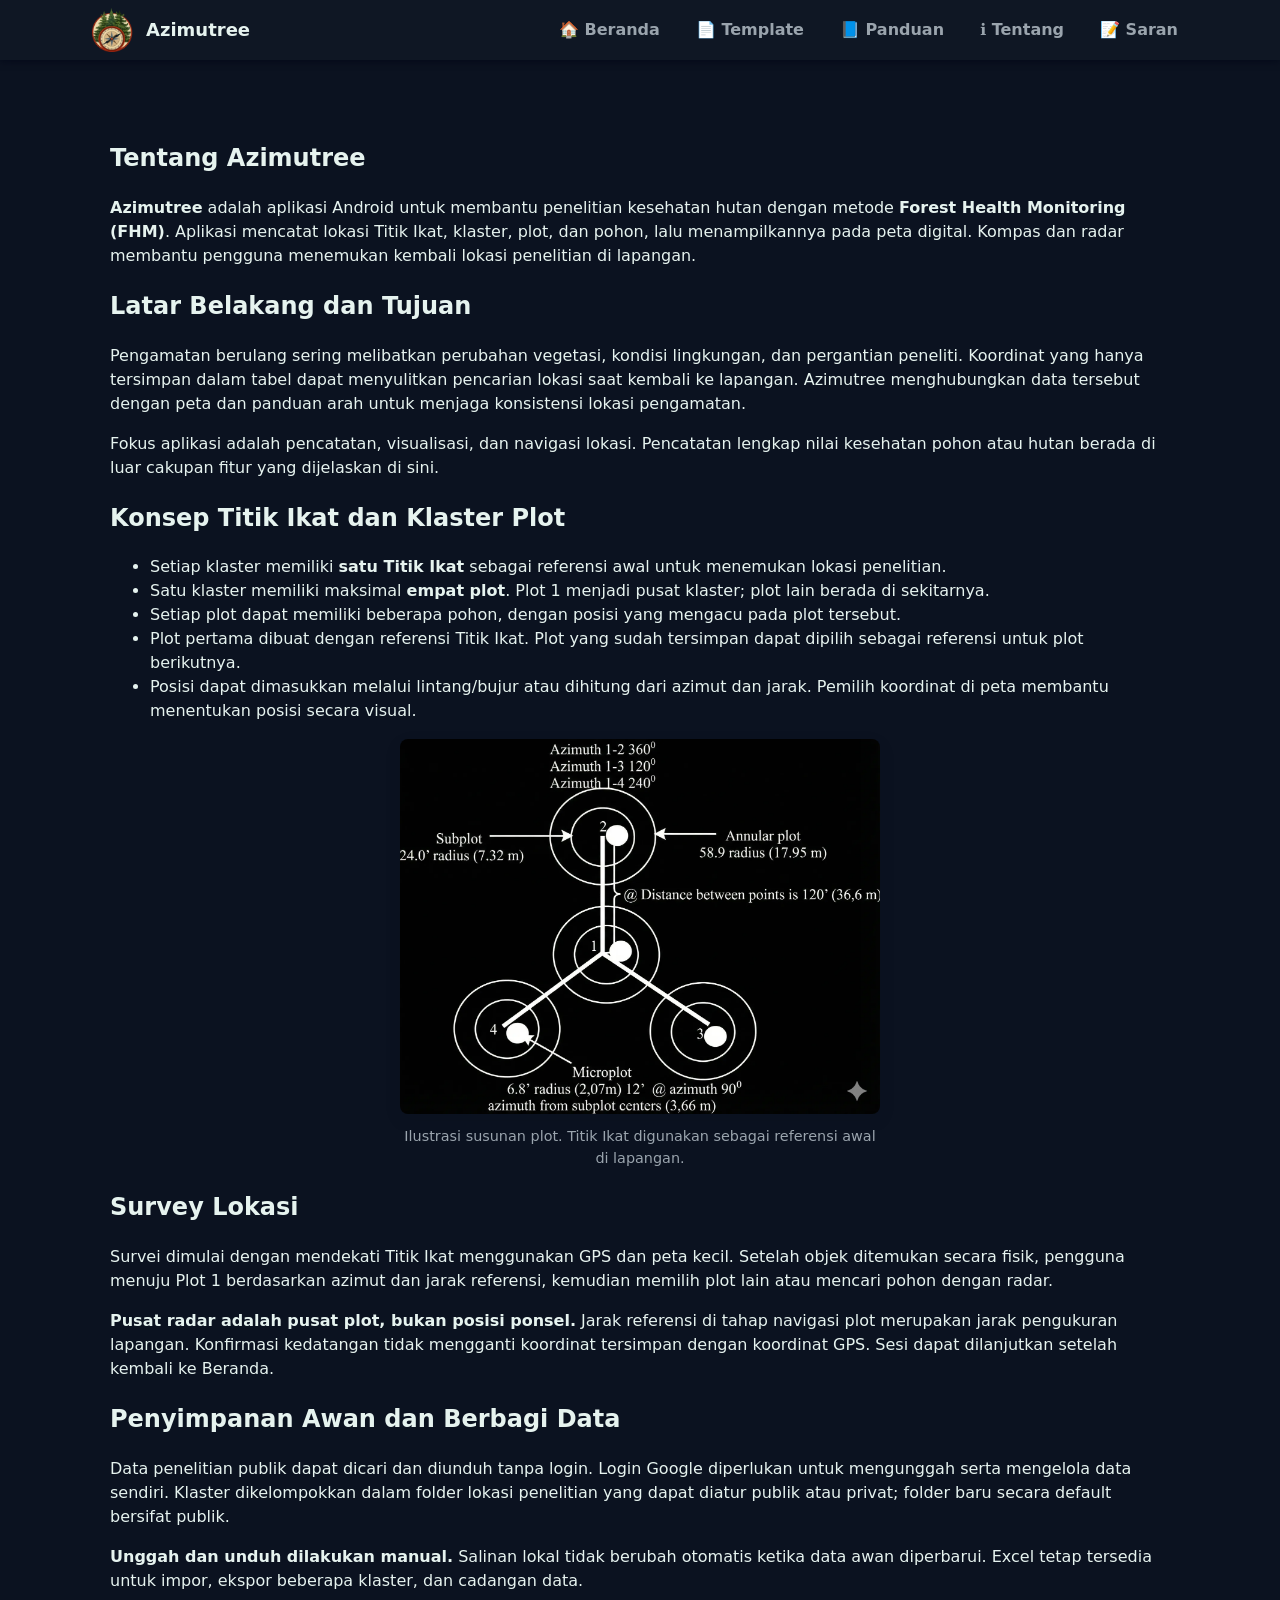
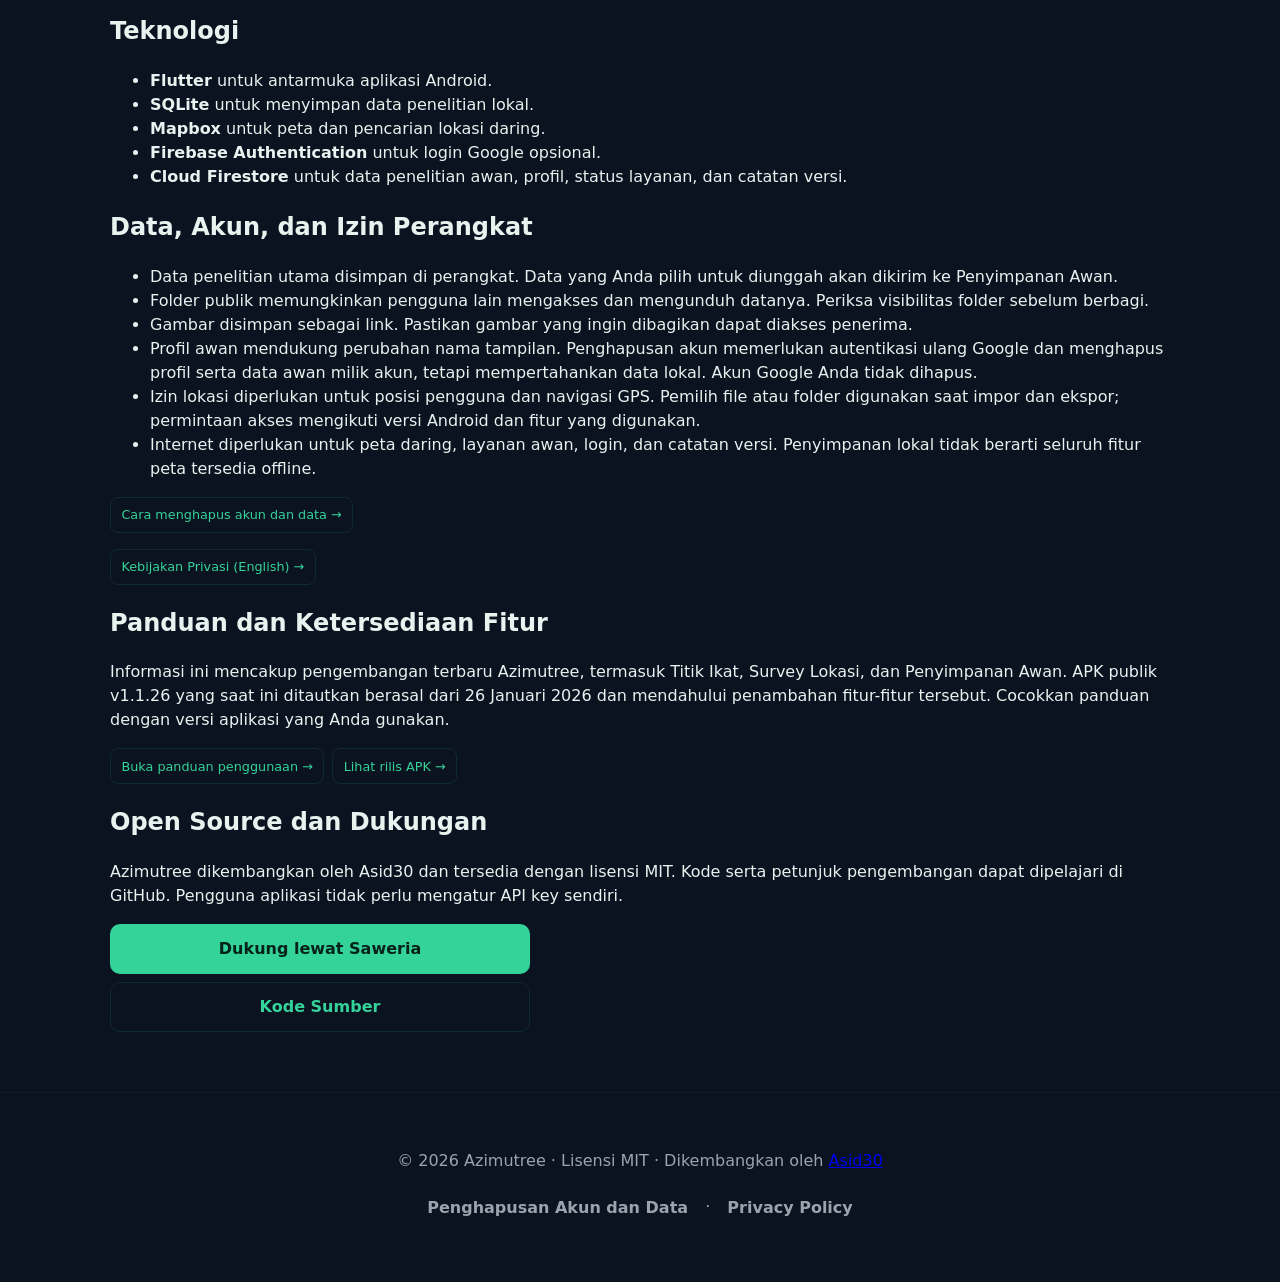
==== commit b5c774b6: "feat: update HTML files for Azimutree: - Added feedback links and updated footer credits across mult" ====
--- a/site/about/index.html
+++ b/site/about/index.html
@@ -1,6 +1,6 @@
 <!DOCTYPE html>
 <html lang="id"><head><meta charset="utf-8"><meta name="viewport" content="width=device-width,initial-scale=1"><title>Tentang Azimutree — Titik Ikat, Survey Lokasi, dan Penyimpanan Awan</title><meta name="description" content="Kenali Azimutree untuk pemetaan dan navigasi lokasi FHM: Titik Ikat, klaster, plot, pohon, survei lapangan, serta berbagi data penelitian."><link rel="icon" href="../icon.ico"><link rel="stylesheet" href="../assets/css/style.css"></head>
-<body><header class="site-header appbar"><div class="container appbar-inner"><div class="appbar-left"><a class="brand" href="../"><img src="../assets/icon-128.webp" alt="Azimutree logo" class="logo"><span class="brand-text">Azimutree</span></a></div><div class="appbar-right"><nav class="appbar-nav" aria-label="Navigasi utama"><a class="app-link" href="../">🏠 Beranda</a><a class="app-link" href="../template/">📄 Template</a><a class="app-link" href="../guide/">📘 Panduan</a><a class="app-link" href="../about/">ℹ️ Tentang</a><a class="app-link" href="https://forms.gle/7KE2jecH4CiNQxTg9" target="_blank" rel="noopener noreferrer">📝 Saran</a></nav><button id="menuToggle" class="menu-btn" aria-label="Buka menu" aria-controls="menu" aria-expanded="false">☰</button></div></div></header><nav id="menu" class="mobile-sidebar hidden" aria-label="Navigasi seluler" aria-hidden="true"><div class="container"><div class="mobile-sidebar-header"><h3>Menu</h3></div><a class="app-link" href="../">🏠 Beranda</a><a class="app-link" href="../template/">📄 Template</a><a class="app-link" href="../guide/">📘 Panduan</a><a class="app-link" href="../about/">ℹ️ Tentang</a><a class="app-link" href="https://forms.gle/7KE2jecH4CiNQxTg9" target="_blank" rel="noopener noreferrer">📝 Saran</a></div></nav><main>
+<body><header class="site-header appbar"><div class="container appbar-inner"><div class="appbar-left"><a class="brand" href="../"><img src="../assets/icon-128.webp" alt="Azimutree logo" class="logo"><span class="brand-text">Azimutree</span></a></div><div class="appbar-right"><nav class="appbar-nav" aria-label="Navigasi utama"><a class="app-link" href="../">🏠 Beranda</a><a class="app-link" href="../template/">📄 Template</a><a class="app-link" href="../guide/">📘 Panduan</a><a class="app-link" href="../about/">ℹ️ Tentang</a><a class="app-link" href="../feedback/" target="_blank" rel="noopener noreferrer">📝 Saran</a></nav><button id="menuToggle" class="menu-btn" aria-label="Buka menu" aria-controls="menu" aria-expanded="false">☰</button></div></div></header><nav id="menu" class="mobile-sidebar hidden" aria-label="Navigasi seluler" aria-hidden="true"><div class="container"><div class="mobile-sidebar-header"><h3>Menu</h3></div><a class="app-link" href="../">🏠 Beranda</a><a class="app-link" href="../template/">📄 Template</a><a class="app-link" href="../guide/">📘 Panduan</a><a class="app-link" href="../about/">ℹ️ Tentang</a><a class="app-link" href="../feedback/" target="_blank" rel="noopener noreferrer">📝 Saran</a></div></nav><main>
 <section class="section"><div class="container">
     <h1>Tentang Azimutree</h1>
     <p><strong>Azimutree</strong> adalah aplikasi Android untuk membantu penelitian kesehatan hutan dengan metode <strong>Forest Health Monitoring (FHM)</strong>. Aplikasi mencatat lokasi Titik Ikat, klaster, plot, dan pohon, lalu menampilkannya pada peta digital. Kompas dan radar membantu pengguna menemukan kembali lokasi penelitian di lapangan.</p>
@@ -48,4 +48,4 @@
     <p>Azimutree dikembangkan oleh Asid30 dan tersedia dengan lisensi MIT. Kode serta petunjuk pengembangan dapat dipelajari di GitHub. Pengguna aplikasi tidak perlu mengatur API key sendiri.</p>
     <div class="support-actions"><a class="btn primary" href="https://saweria.co/asid30" target="_blank" rel="noopener noreferrer">Dukung lewat Saweria</a> <a class="btn ghost" href="https://github.com/asid30/azimutree-flutter" target="_blank" rel="noopener noreferrer">Kode Sumber</a></div>
 </div></section>
-</main><footer class="site-footer"><div class="container"><p>© <span data-year>2026</span> Azimutree · Lisensi MIT · Dikembangkan oleh Asid30</p><p><a class="app-link" href="../account-deletion/">Penghapusan Akun dan Data</a> · <a class="app-link" href="../privacy-policy/">Privacy Policy</a></p></div></footer><script src="../assets/js/app.js"></script><script src="../assets/js/static.js"></script></body></html>
+</main><footer class="site-footer"><div class="container"><p>© <span data-year>2026</span> Azimutree · Lisensi MIT · Dikembangkan oleh <a href="https://github.com/asid30" target="_blank" rel="noopener noreferrer">Asid30</a></p><p><a class="app-link" href="../account-deletion/">Penghapusan Akun dan Data</a> · <a class="app-link" href="../privacy-policy/">Privacy Policy</a></p></div></footer><script src="../assets/js/app.js"></script><script src="../assets/js/static.js"></script></body></html>
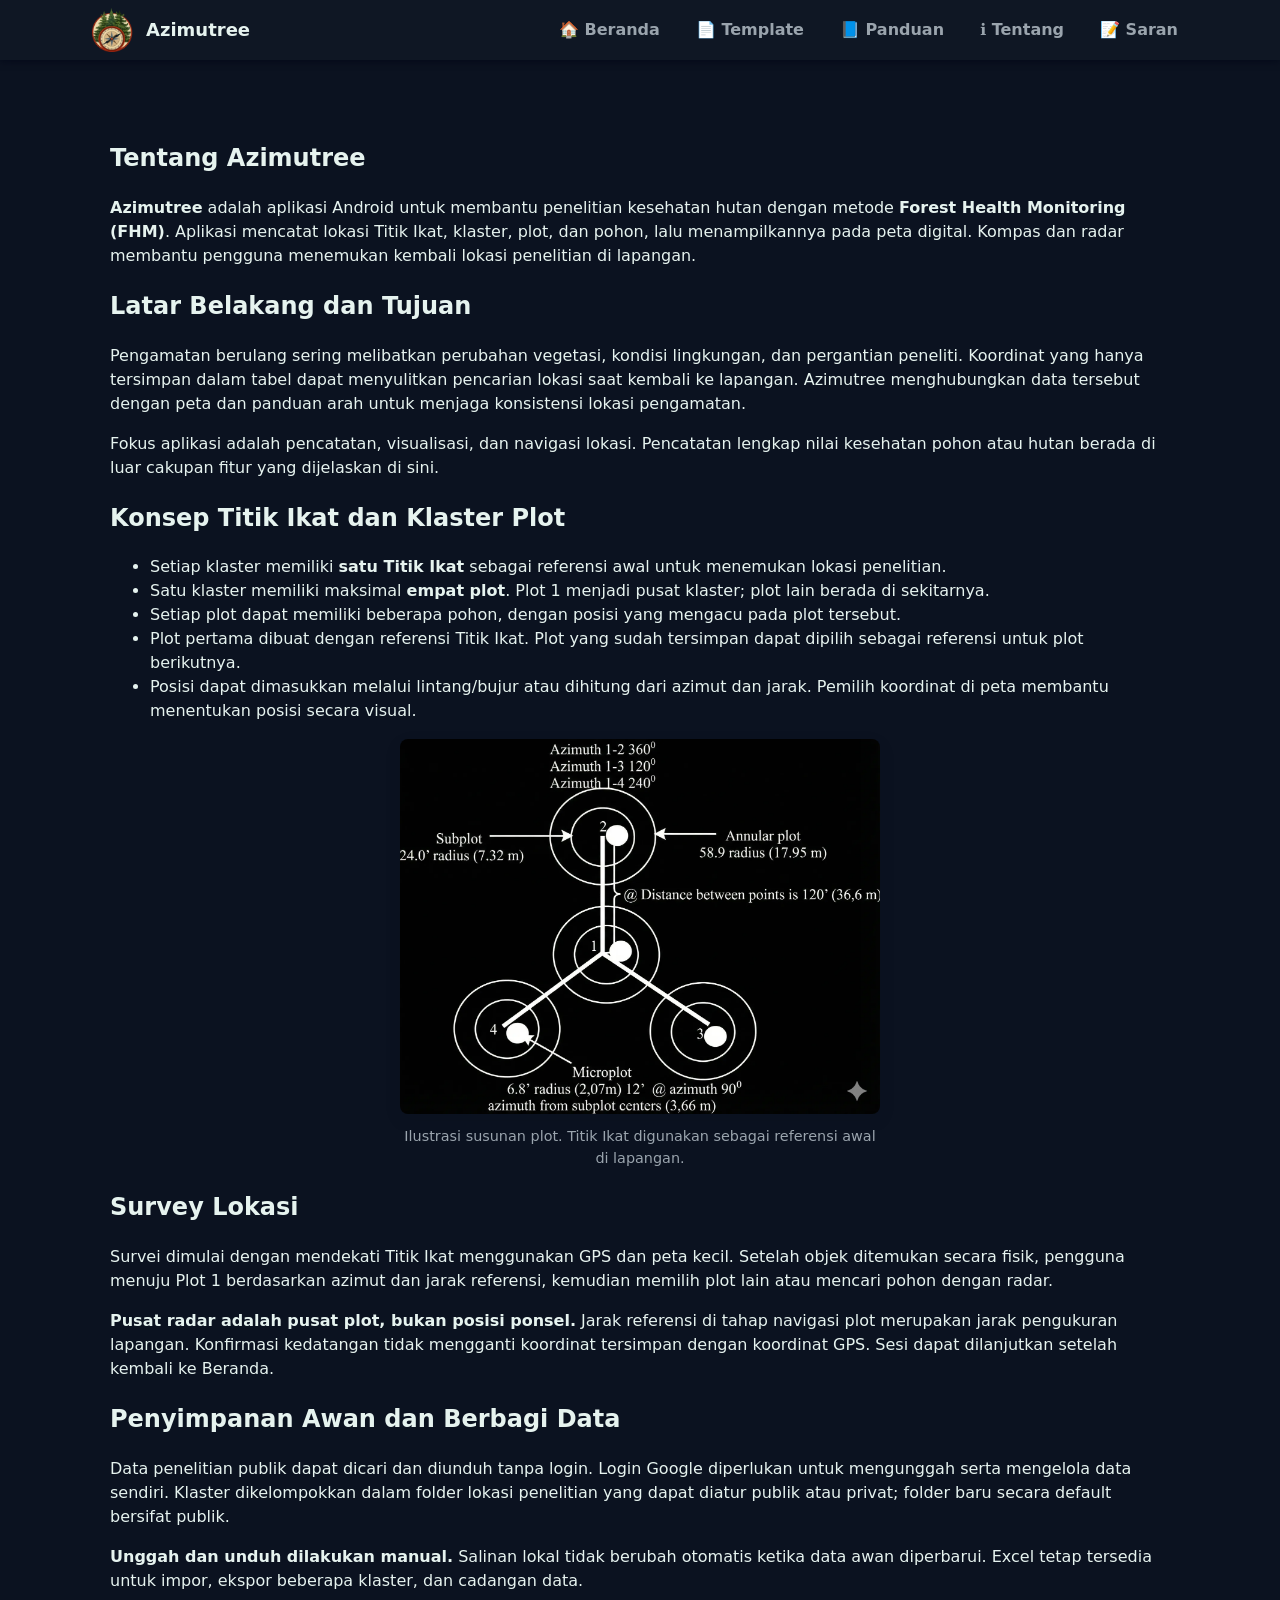
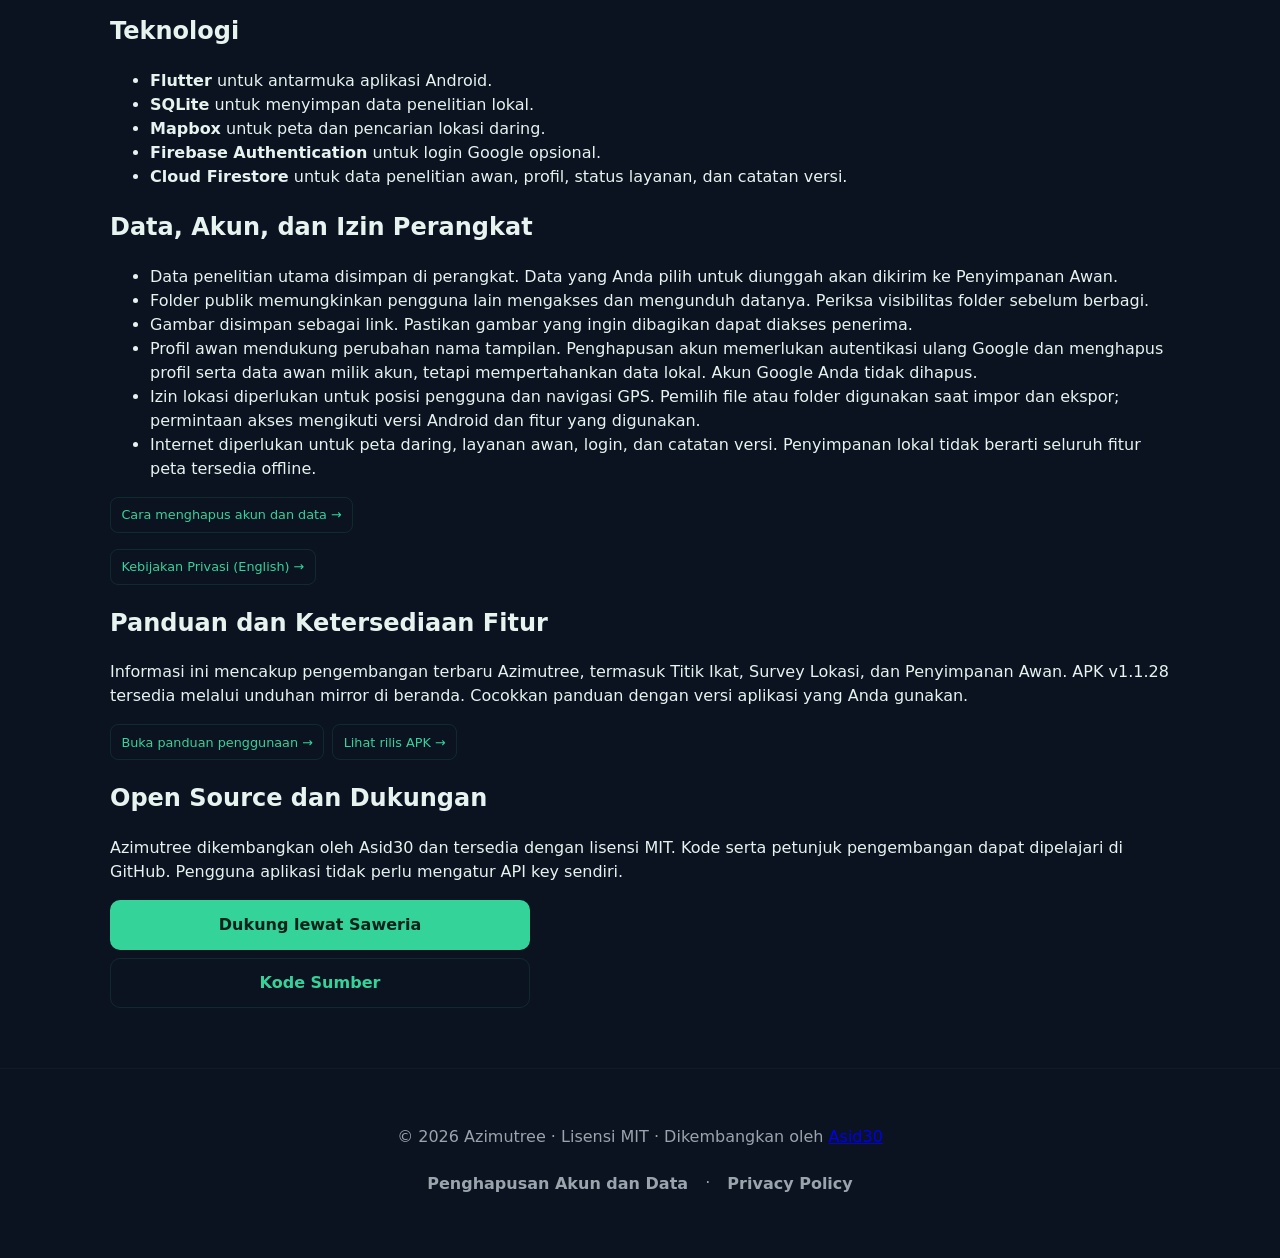
==== commit a2f6d3ca: "feat: update APK version to 1.1.28, enhance download options, and add mirror page for APK downloads" ====
--- a/site/about/index.html
+++ b/site/about/index.html
@@ -42,7 +42,7 @@
     <p class="about-actions"><a class="btn ghost mirror-button" href="../account-deletion/">Cara menghapus akun dan data →</a></p>
     <p class="about-actions"><a class="btn ghost mirror-button" href="../privacy-policy/">Kebijakan Privasi (English) →</a></p>
     <h2>Panduan dan Ketersediaan Fitur</h2>
-    <p>Informasi ini mencakup pengembangan terbaru Azimutree, termasuk Titik Ikat, Survey Lokasi, dan Penyimpanan Awan. APK publik v1.1.26 yang saat ini ditautkan berasal dari 26 Januari 2026 dan mendahului penambahan fitur-fitur tersebut. Cocokkan panduan dengan versi aplikasi yang Anda gunakan.</p>
+    <p>Informasi ini mencakup pengembangan terbaru Azimutree, termasuk Titik Ikat, Survey Lokasi, dan Penyimpanan Awan. APK v1.1.28 tersedia melalui unduhan mirror di beranda. Cocokkan panduan dengan versi aplikasi yang Anda gunakan.</p>
     <p class="about-actions"><a class="btn ghost mirror-button" href="../guide/">Buka panduan penggunaan →</a> <a class="btn ghost mirror-button" href="https://github.com/asid30/azimutree-flutter/releases" target="_blank" rel="noopener noreferrer">Lihat rilis APK →</a></p>
     <h2>Open Source dan Dukungan</h2>
     <p>Azimutree dikembangkan oleh Asid30 dan tersedia dengan lisensi MIT. Kode serta petunjuk pengembangan dapat dipelajari di GitHub. Pengguna aplikasi tidak perlu mengatur API key sendiri.</p>
